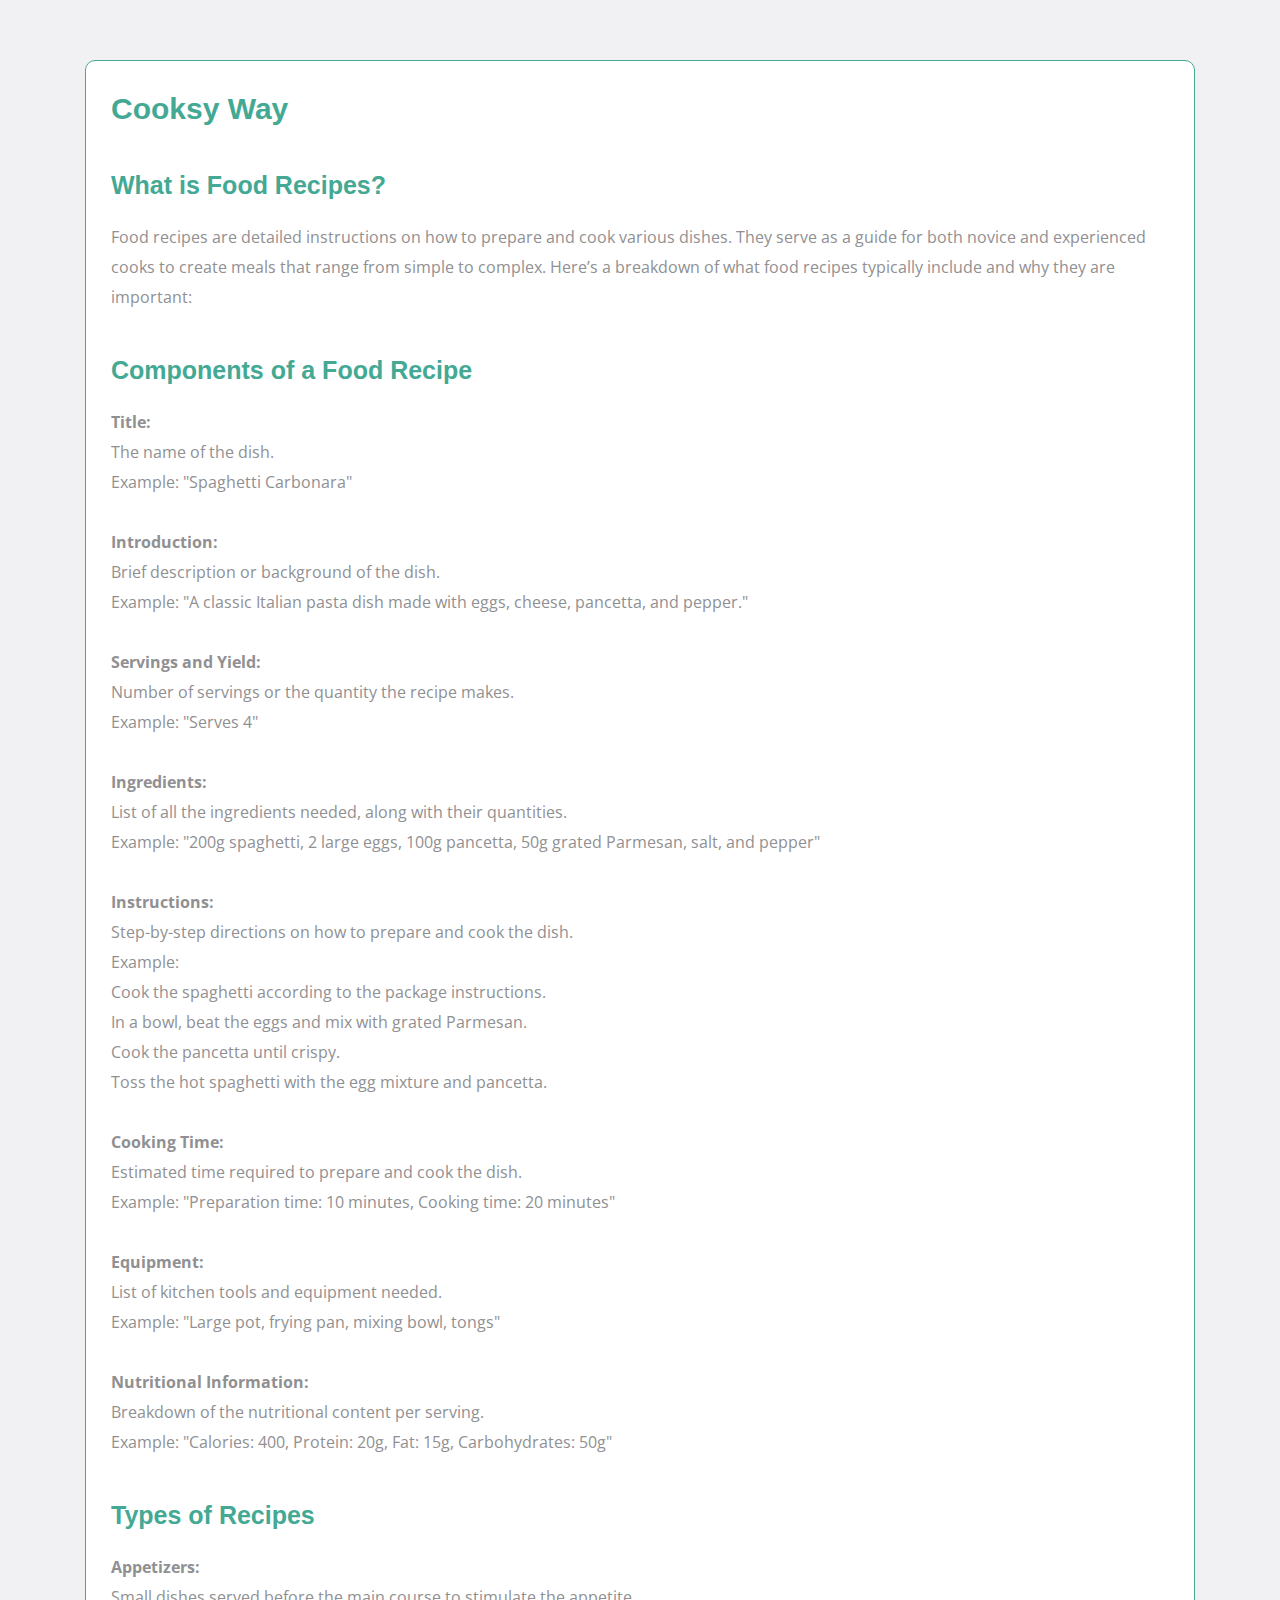
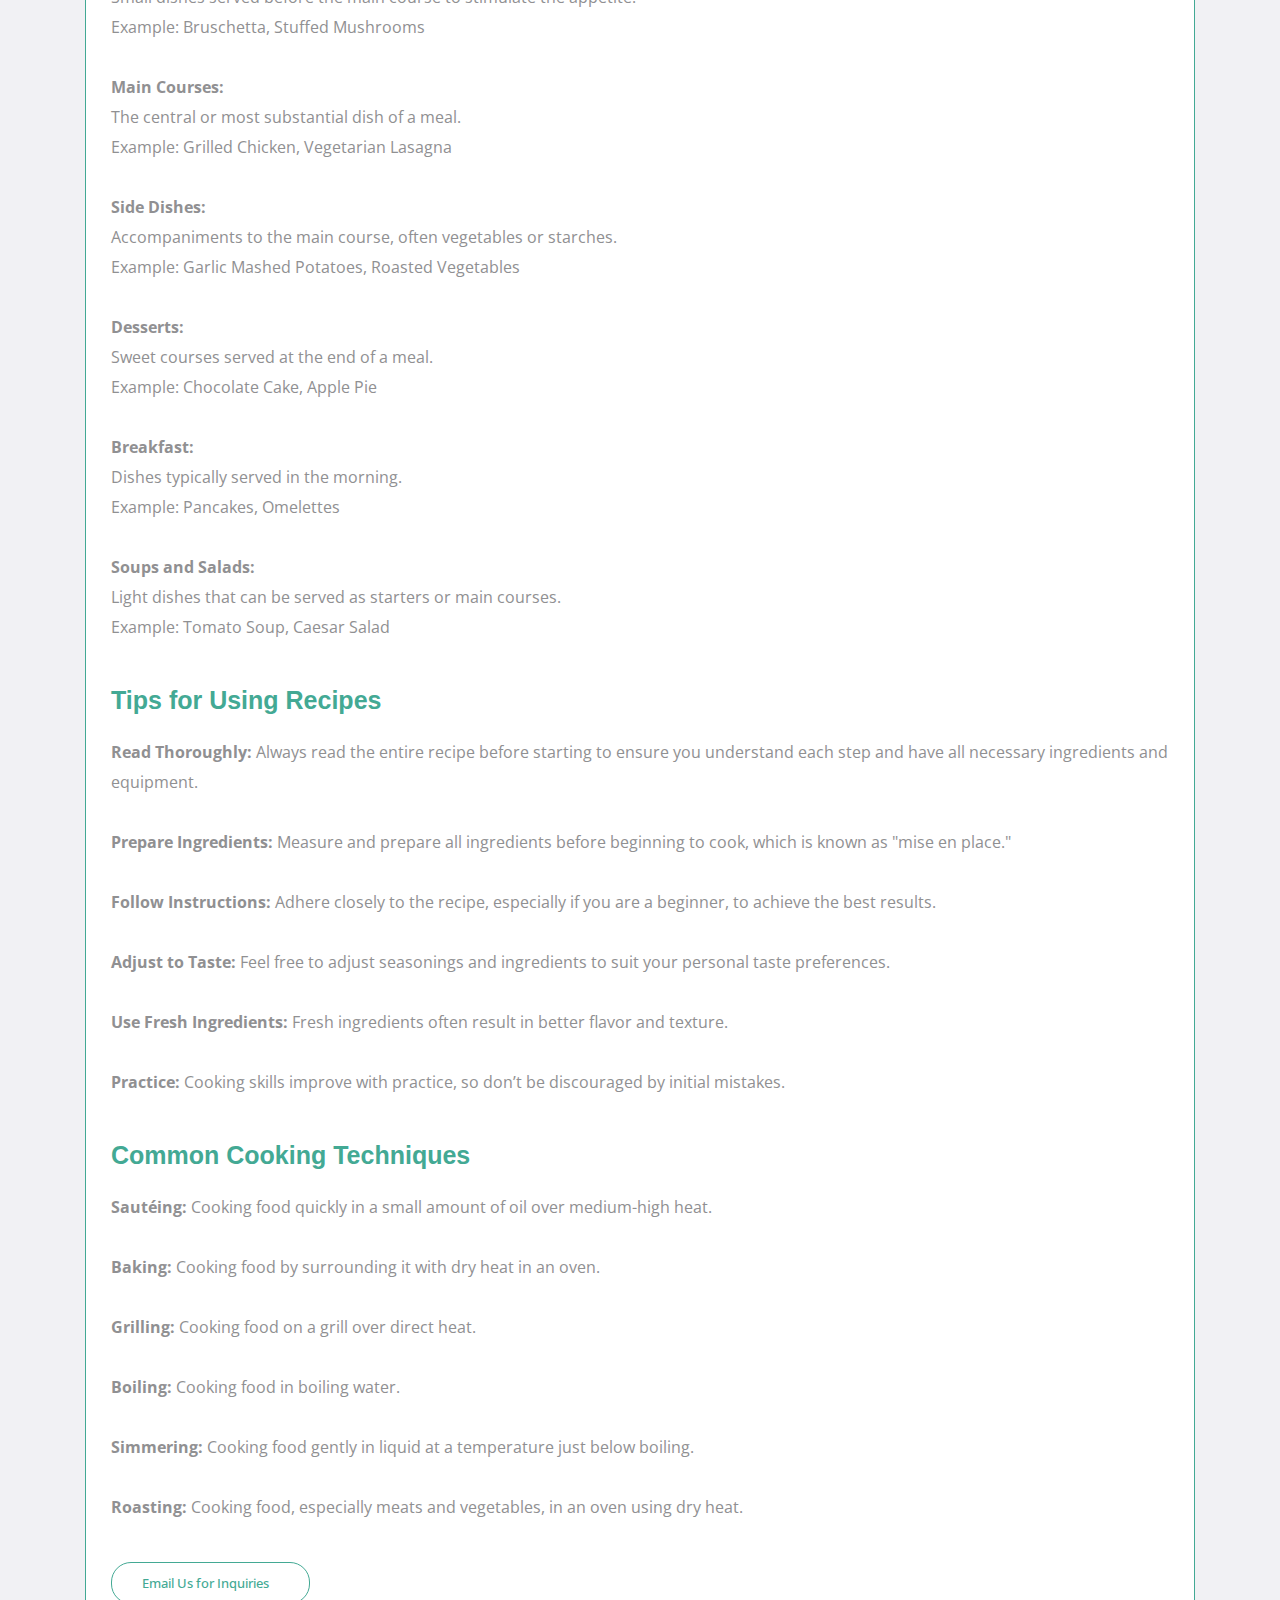
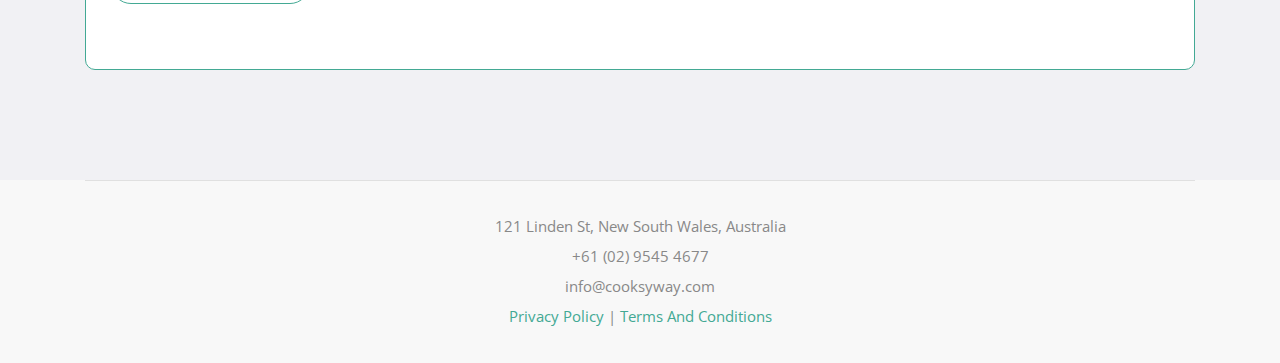
==== index.html @ f3616802 "files added" ====
<!doctype html>
<html class="no-js" lang="zxx">

<head>
    <meta charset="utf-8">
    <meta http-equiv="x-ua-compatible" content="ie=edge">
    <title>Cooksy Way - Food Recipe Info</title>
    <meta name="description" content="">
    <meta name="viewport" content="width=device-width, initial-scale=1">

    
    <link rel="shortcut icon" type="image/x-icon" href="img/favi.png">
    <!-- Place favicon.ico in the root directory -->

    <!-- CSS here -->
    <link rel="stylesheet" href="css/bootstrap.min.css">
    <link rel="stylesheet" href="css/owl.carousel.min.css">
    <link rel="stylesheet" href="css/magnific-popup.css">
    <link rel="stylesheet" href="css/font-awesome.min.css">
    <link rel="stylesheet" href="css/themify-icons.css">
    <link rel="stylesheet" href="css/nice-select.css">
    <link rel="stylesheet" href="css/flaticon.css">
    <link rel="stylesheet" href="css/gijgo.css">
    <link rel="stylesheet" href="css/animate.css">
    <link rel="stylesheet" href="css/slicknav.css">
    <link rel="stylesheet" href="css/style.css">
    <!-- <link rel="stylesheet" href="css/responsive.css"> -->
    <style type="text/css">
        body{
            background: #f1f1f4;
        }
        .info_area .single_info{
            background: #fff;
        }
    </style>
</head>

<body>
    <!-- info_area_start  -->
    <div class="info_area">
        <div class="container">

            <div class="row justify-content-center">

                <div class="col-lg-12 col-md-6">
                    <div class="single_info ">
                       <div class="service_content text-left">
                        <h2>Cooksy Way</h2>
                        <h3>What is Food Recipes?</h3>
                        <p>Food recipes are detailed instructions on how to prepare and cook various dishes. They serve as a guide for both novice and experienced cooks to create meals that range from simple to complex. Here’s a breakdown of what food recipes typically include and why they are important:</p>

                        <h3>Components of a Food Recipe</h3><ul><li><p><strong>Title:</strong><ul><li><p>The name of the dish.</p></li><li><p>Example: "Spaghetti Carbonara"</p></li></ul></p></li><li><p><br><strong>Introduction:</strong><ul><li><p>Brief description or background of the dish.</p></li><li><p>Example: "A classic Italian pasta dish made with eggs, cheese, pancetta, and pepper."</p></li></ul></p></li><li><p><br><strong>Servings and Yield:</strong><ul><li><p>Number of servings or the quantity the recipe makes.</p></li><li><p>Example: "Serves 4"</p></li></ul></p></li><li><p><br><strong>Ingredients:</strong><ul><li><p>List of all the ingredients needed, along with their quantities.</p></li><li><p>Example: "200g spaghetti, 2 large eggs, 100g pancetta, 50g grated Parmesan, salt, and pepper"</p></li></ul></p></li><li><p><br><strong>Instructions:</strong><ul><li><p>Step-by-step directions on how to prepare and cook the dish.</p></li><li><p>Example:<ul><li><p>Cook the spaghetti according to the package instructions.</p></li><li><p>In a bowl, beat the eggs and mix with grated Parmesan.</p></li><li><p>Cook the pancetta until crispy.</p></li><li><p>Toss the hot spaghetti with the egg mixture and pancetta.</p></li></ul></p></li></ul></p></li><li><p><br><strong>Cooking Time:</strong><ul><li><p>Estimated time required to prepare and cook the dish.</p></li><li><p>Example: "Preparation time: 10 minutes, Cooking time: 20 minutes"</p></li></ul></p></li><li><p><br><strong>Equipment:</strong><ul><li><p>List of kitchen tools and equipment needed.</p></li><li><p>Example: "Large pot, frying pan, mixing bowl, tongs"</p></li></ul></p></li><li><p><br><strong>Nutritional Information:</strong><ul><li><p>Breakdown of the nutritional content per serving.</p></li><li><p>Example: "Calories: 400, Protein: 20g, Fat: 15g, Carbohydrates: 50g"</p></li></ul></p></li></ul><h3>Types of Recipes</h3><ul><li><p><strong>Appetizers:</strong><ul><li><p>Small dishes served before the main course to stimulate the appetite.</p></li><li><p>Example: Bruschetta, Stuffed Mushrooms</p></li></ul></p></li><li><p><br><strong>Main Courses:</strong><ul><li><p>The central or most substantial dish of a meal.</p></li><li><p>Example: Grilled Chicken, Vegetarian Lasagna</p></li></ul></p></li><li><p><br><strong>Side Dishes:</strong><ul><li><p>Accompaniments to the main course, often vegetables or starches.</p></li><li><p>Example: Garlic Mashed Potatoes, Roasted Vegetables</p></li></ul></p></li><li><p><br><strong>Desserts:</strong><ul><li><p>Sweet courses served at the end of a meal.</p></li><li><p>Example: Chocolate Cake, Apple Pie</p></li></ul></p></li><li><p><br><strong>Breakfast:</strong><ul><li><p>Dishes typically served in the morning.</p></li><li><p>Example: Pancakes, Omelettes</p></li></ul></p></li><li><p><br><strong>Soups and Salads:</strong><ul><li><p>Light dishes that can be served as starters or main courses.</p></li><li><p>Example: Tomato Soup, Caesar Salad</p></li></ul></p></li></ul><h3>Tips for Using Recipes</h3><ul><li><p><strong>Read Thoroughly:</strong> Always read the entire recipe before starting to ensure you understand each step and have all necessary ingredients and equipment.</p></li><li><p><br><strong>Prepare Ingredients:</strong> Measure and prepare all ingredients before beginning to cook, which is known as "mise en place."</p></li><li><p><br><strong>Follow Instructions:</strong> Adhere closely to the recipe, especially if you are a beginner, to achieve the best results.</p></li><li><p><br><strong>Adjust to Taste:</strong> Feel free to adjust seasonings and ingredients to suit your personal taste preferences.</p></li><li><p><br><strong>Use Fresh Ingredients:</strong> Fresh ingredients often result in better flavor and texture.</p></li><li><p><br><strong>Practice:</strong> Cooking skills improve with practice, so don’t be discouraged by initial mistakes.</p></li></ul><h3>Common Cooking Techniques</h3><ul><li><p><strong>Sautéing:</strong> Cooking food quickly in a small amount of oil over medium-high heat.</p></li><li><p><br><strong>Baking:</strong> Cooking food by surrounding it with dry heat in an oven.</p></li><li><p><br><strong>Grilling:</strong> Cooking food on a grill over direct heat.</p></li><li><p><br><strong>Boiling:</strong> Cooking food in boiling water.</p></li><li><p><br><strong>Simmering:</strong> Cooking food gently in liquid at a temperature just below boiling.</p></li><li><p><br><strong>Roasting:</strong> Cooking food, especially meats and vegetables, in an oven using dry heat.</p></li></ul>
                        <br>

                        <a href="mailto:info@cooksyway.com" class="genric-btn danger-border circle arrow mt-3">Email Us for Inquiries<span class="lnr lnr-arrow-right"></span></a>
                    </div>
                </div>
            </div>
        </div>
    </div>
</div>
<!-- info_area_end -->



<footer class="footer">
    <div class="copy-right_text">
        <div class="container">
            <div class="bordered_1px"></div>
            <div class="row">
                <div class="col-xl-12">
                    <p class="copy_right text-center">
                        121 Linden St, New South Wales, Australia
                        <br>+61 (02) 9545 4677
                        <br>
                        info@cooksyway.com
                        <br>
                        <a href="privacy-policy.html">Privacy Policy</a> | <a href="terms-and-conditions.html">Terms And Conditions</a>

                    </div>
                </div>
            </div>
        </div>
    </footer>


    <!-- footer_end  -->


    <!-- JS here -->
    <script src="js/vendor/modernizr-3.5.0.min.js"></script>
    <script src="js/vendor/jquery-1.12.4.min.js"></script>
    <script src="js/popper.min.js"></script>
    <script src="js/bootstrap.min.js"></script>
    <script src="js/owl.carousel.min.js"></script>
    <script src="js/isotope.pkgd.min.js"></script>
    <script src="js/ajax-form.js"></script>
    <script src="js/waypoints.min.js"></script>
    <script src="js/jquery.counterup.min.js"></script>
    <script src="js/imagesloaded.pkgd.min.js"></script>
    <script src="js/scrollIt.js"></script>
    <script src="js/jquery.scrollUp.min.js"></script>
    <script src="js/wow.min.js"></script>
    <script src="js/nice-select.min.js"></script>
    <script src="js/jquery.slicknav.min.js"></script>
    <script src="js/jquery.magnific-popup.min.js"></script>
    <script src="js/plugins.js"></script>
    <script src="js/gijgo.min.js"></script>

    <!--contact js-->
    <script src="js/contact.js"></script>
    <script src="js/jquery.ajaxchimp.min.js"></script>
    <script src="js/jquery.form.js"></script>
    <script src="js/jquery.validate.min.js"></script>
    <script src="js/mail-script.js"></script>

    <script src="js/main.js"></script>
</body>

</html>
---- css/themify-icons.css ----
@font-face {
	font-family: 'themify';
	src:url('../fonts/themify.eot?-fvbane');
	src:url('../fonts/themify.eot?#iefix-fvbane') format('embedded-opentype'),
		url('../fonts/themify.woff?-fvbane') format('woff'),
		url('../fonts/themify.ttf?-fvbane') format('truetype'),
		url('../fonts/themify.svg?-fvbane#themify') format('svg');
	font-weight: normal;
	font-style: normal;
}

[class^="ti-"], [class*=" ti-"] {
	font-family: 'themify';
	/* speak: none; */
	font-style: normal;
	font-weight: normal;
	font-variant: normal;
	text-transform: none;
	line-height: 1;

	/* Better Font Rendering =========== */
	-webkit-font-smoothing: antialiased;
	-moz-osx-font-smoothing: grayscale;
}

.ti-wand:before {
	content: "\e600";
}
.ti-volume:before {
	content: "\e601";
}
.ti-user:before {
	content: "\e602";
}
.ti-unlock:before {
	content: "\e603";
}
.ti-unlink:before {
	content: "\e604";
}
.ti-trash:before {
	content: "\e605";
}
.ti-thought:before {
	content: "\e606";
}
.ti-target:before {
	content: "\e607";
}
.ti-tag:before {
	content: "\e608";
}
.ti-tablet:before {
	content: "\e609";
}
.ti-star:before {
	content: "\e60a";
}
.ti-spray:before {
	content: "\e60b";
}
.ti-signal:before {
	content: "\e60c";
}
.ti-shopping-cart:before {
	content: "\e60d";
}
.ti-shopping-cart-full:before {
	content: "\e60e";
}
.ti-settings:before {
	content: "\e60f";
}
.ti-search:before {
	content: "\e610";
}
.ti-zoom-in:before {
	content: "\e611";
}
.ti-zoom-out:before {
	content: "\e612";
}
.ti-cut:before {
	content: "\e613";
}
.ti-ruler:before {
	content: "\e614";
}
.ti-ruler-pencil:before {
	content: "\e615";
}
.ti-ruler-alt:before {
	content: "\e616";
}
.ti-bookmark:before {
	content: "\e617";
}
.ti-bookmark-alt:before {
	content: "\e618";
}
.ti-reload:before {
	content: "\e619";
}
.ti-plus:before {
	content: "\e61a";
}
.ti-pin:before {
	content: "\e61b";
}
.ti-pencil:before {
	content: "\e61c";
}
.ti-pencil-alt:before {
	content: "\e61d";
}
.ti-paint-roller:before {
	content: "\e61e";
}
.ti-paint-bucket:before {
	content: "\e61f";
}
.ti-na:before {
	content: "\e620";
}
.ti-mobile:before {
	content: "\e621";
}
.ti-minus:before {
	content: "\e622";
}
.ti-medall:before {
	content: "\e623";
}
.ti-medall-alt:before {
	content: "\e624";
}
.ti-marker:before {
	content: "\e625";
}
.ti-marker-alt:before {
	content: "\e626";
}
.ti-arrow-up:before {
	content: "\e627";
}
.ti-arrow-right:before {
	content: "\e628";
}
.ti-arrow-left:before {
	content: "\e629";
}
.ti-arrow-down:before {
	content: "\e62a";
}
.ti-lock:before {
	content: "\e62b";
}
.ti-location-arrow:before {
	content: "\e62c";
}
.ti-link:before {
	content: "\e62d";
}
.ti-layout:before {
	content: "\e62e";
}
.ti-layers:before {
	content: "\e62f";
}
.ti-layers-alt:before {
	content: "\e630";
}
.ti-key:before {
	content: "\e631";
}
.ti-import:before {
	content: "\e632";
}
.ti-image:before {
	content: "\e633";
}
.ti-heart:before {
	content: "\e634";
}
.ti-heart-broken:before {
	content: "\e635";
}
.ti-hand-stop:before {
	content: "\e636";
}
.ti-hand-open:before {
	content: "\e637";
}
.ti-hand-drag:before {
	content: "\e638";
}
.ti-folder:before {
	content: "\e639";
}
.ti-flag:before {
	content: "\e63a";
}
.ti-flag-alt:before {
	content: "\e63b";
}
.ti-flag-alt-2:before {
	content: "\e63c";
}
.ti-eye:before {
	content: "\e63d";
}
.ti-export:before {
	content: "\e63e";
}
.ti-exchange-vertical:before {
	content: "\e63f";
}
.ti-desktop:before {
	content: "\e640";
}
.ti-cup:before {
	content: "\e641";
}
.ti-crown:before {
	content: "\e642";
}
.ti-comments:before {
	content: "\e643";
}
.ti-comment:before {
	content: "\e644";
}
.ti-comment-alt:before {
	content: "\e645";
}
.ti-close:before {
	content: "\e646";
}
.ti-clip:before {
	content: "\e647";
}
.ti-angle-up:before {
	content: "\e648";
}
.ti-angle-right:before {
	content: "\e649";
}
.ti-angle-left:before {
	content: "\e64a";
}
.ti-angle-down:before {
	content: "\e64b";
}
.ti-check:before {
	content: "\e64c";
}
.ti-check-box:before {
	content: "\e64d";
}
.ti-camera:before {
	content: "\e64e";
}
.ti-announcement:before {
	content: "\e64f";
}
.ti-brush:before {
	content: "\e650";
}
.ti-briefcase:before {
	content: "\e651";
}
.ti-bolt:before {
	content: "\e652";
}
.ti-bolt-alt:before {
	content: "\e653";
}
.ti-blackboard:before {
	content: "\e654";
}
.ti-bag:before {
	content: "\e655";
}
.ti-move:before {
	content: "\e656";
}
.ti-arrows-vertical:before {
	content: "\e657";
}
.ti-arrows-horizontal:before {
	content: "\e658";
}
.ti-fullscreen:before {
	content: "\e659";
}
.ti-arrow-top-right:before {
	content: "\e65a";
}
.ti-arrow-top-left:before {
	content: "\e65b";
}
.ti-arrow-circle-up:before {
	content: "\e65c";
}
.ti-arrow-circle-right:before {
	content: "\e65d";
}
.ti-arrow-circle-left:before {
	content: "\e65e";
}
.ti-arrow-circle-down:before {
	content: "\e65f";
}
.ti-angle-double-up:before {
	content: "\e660";
}
.ti-angle-double-right:before {
	content: "\e661";
}
.ti-angle-double-left:before {
	content: "\e662";
}
.ti-angle-double-down:before {
	content: "\e663";
}
.ti-zip:before {
	content: "\e664";
}
.ti-world:before {
	content: "\e665";
}
.ti-wheelchair:before {
	content: "\e666";
}
.ti-view-list:before {
	content: "\e667";
}
.ti-view-list-alt:before {
	content: "\e668";
}
.ti-view-grid:before {
	content: "\e669";
}
.ti-uppercase:before {
	content: "\e66a";
}
.ti-upload:before {
	content: "\e66b";
}
.ti-underline:before {
	content: "\e66c";
}
.ti-truck:before {
	content: "\e66d";
}
.ti-timer:before {
	content: "\e66e";
}
.ti-ticket:before {
	content: "\e66f";
}
.ti-thumb-up:before {
	content: "\e670";
}
.ti-thumb-down:before {
	content: "\e671";
}
.ti-text:before {
	content: "\e672";
}
.ti-stats-up:before {
	content: "\e673";
}
.ti-stats-down:before {
	content: "\e674";
}
.ti-split-v:before {
	content: "\e675";
}
.ti-split-h:before {
	content: "\e676";
}
.ti-smallcap:before {
	content: "\e677";
}
.ti-shine:before {
	content: "\e678";
}
.ti-shift-right:before {
	content: "\e679";
}
.ti-shift-left:before {
	content: "\e67a";
}
.ti-shield:before {
	content: "\e67b";
}
.ti-notepad:before {
	content: "\e67c";
}
.ti-server:before {
	content: "\e67d";
}
.ti-quote-right:before {
	content: "\e67e";
}
.ti-quote-left:before {
	content: "\e67f";
}
.ti-pulse:before {
	content: "\e680";
}
.ti-printer:before {
	content: "\e681";
}
.ti-power-off:before {
	content: "\e682";
}
.ti-plug:before {
	content: "\e683";
}
.ti-pie-chart:before {
	content: "\e684";
}
.ti-paragraph:before {
	content: "\e685";
}
.ti-panel:before {
	content: "\e686";
}
.ti-package:before {
	content: "\e687";
}
.ti-music:before {
	content: "\e688";
}
.ti-music-alt:before {
	content: "\e689";
}
.ti-mouse:before {
	content: "\e68a";
}
.ti-mouse-alt:before {
	content: "\e68b";
}
.ti-money:before {
	content: "\e68c";
}
.ti-microphone:before {
	content: "\e68d";
}
.ti-menu:before {
	content: "\e68e";
}
.ti-menu-alt:before {
	content: "\e68f";
}
.ti-map:before {
	content: "\e690";
}
.ti-map-alt:before {
	content: "\e691";
}
.ti-loop:before {
	content: "\e692";
}
.ti-location-pin:before {
	content: "\e693";
}
.ti-list:before {
	content: "\e694";
}
.ti-light-bulb:before {
	content: "\e695";
}
.ti-Italic:before {
	content: "\e696";
}
.ti-info:before {
	content: "\e697";
}
.ti-infinite:before {
	content: "\e698";
}
.ti-id-badge:before {
	content: "\e699";
}
.ti-hummer:before {
	content: "\e69a";
}
.ti-home:before {
	content: "\e69b";
}
.ti-help:before {
	content: "\e69c";
}
.ti-headphone:before {
	content: "\e69d";
}
.ti-harddrives:before {
	content: "\e69e";
}
.ti-harddrive:before {
	content: "\e69f";
}
.ti-gift:before {
	content: "\e6a0";
}
.ti-game:before {
	content: "\e6a1";
}
.ti-filter:before {
	content: "\e6a2";
}
.ti-files:before {
	content: "\e6a3";
}
.ti-file:before {
	content: "\e6a4";
}
.ti-eraser:before {
	content: "\e6a5";
}
.ti-envelope:before {
	content: "\e6a6";
}
.ti-download:before {
	content: "\e6a7";
}
.ti-direction:before {
	content: "\e6a8";
}
.ti-direction-alt:before {
	content: "\e6a9";
}
.ti-dashboard:before {
	content: "\e6aa";
}
.ti-control-stop:before {
	content: "\e6ab";
}
.ti-control-shuffle:before {
	content: "\e6ac";
}
.ti-control-play:before {
	content: "\e6ad";
}
.ti-control-pause:before {
	content: "\e6ae";
}
.ti-control-forward:before {
	content: "\e6af";
}
.ti-control-backward:before {
	content: "\e6b0";
}
.ti-cloud:before {
	content: "\e6b1";
}
.ti-cloud-up:before {
	content: "\e6b2";
}
.ti-cloud-down:before {
	content: "\e6b3";
}
.ti-clipboard:before {
	content: "\e6b4";
}
.ti-car:before {
	content: "\e6b5";
}
.ti-calendar:before {
	content: "\e6b6";
}
.ti-book:before {
	content: "\e6b7";
}
.ti-bell:before {
	content: "\e6b8";
}
.ti-basketball:before {
	content: "\e6b9";
}
.ti-bar-chart:before {
	content: "\e6ba";
}
.ti-bar-chart-alt:before {
	content: "\e6bb";
}
.ti-back-right:before {
	content: "\e6bc";
}
.ti-back-left:before {
	content: "\e6bd";
}
.ti-arrows-corner:before {
	content: "\e6be";
}
.ti-archive:before {
	content: "\e6bf";
}
.ti-anchor:before {
	content: "\e6c0";
}
.ti-align-right:before {
	content: "\e6c1";
}
.ti-align-left:before {
	content: "\e6c2";
}
.ti-align-justify:before {
	content: "\e6c3";
}
.ti-align-center:before {
	content: "\e6c4";
}
.ti-alert:before {
	content: "\e6c5";
}
.ti-alarm-clock:before {
	content: "\e6c6";
}
.ti-agenda:before {
	content: "\e6c7";
}
.ti-write:before {
	content: "\e6c8";
}
.ti-window:before {
	content: "\e6c9";
}
.ti-widgetized:before {
	content: "\e6ca";
}
.ti-widget:before {
	content: "\e6cb";
}
.ti-widget-alt:before {
	content: "\e6cc";
}
.ti-wallet:before {
	content: "\e6cd";
}
.ti-video-clapper:before {
	content: "\e6ce";
}
.ti-video-camera:before {
	content: "\e6cf";
}
.ti-vector:before {
	content: "\e6d0";
}
.ti-themify-logo:before {
	content: "\e6d1";
}
.ti-themify-favicon:before {
	content: "\e6d2";
}
.ti-themify-favicon-alt:before {
	content: "\e6d3";
}
.ti-support:before {
	content: "\e6d4";
}
.ti-stamp:before {
	content: "\e6d5";
}
.ti-split-v-alt:before {
	content: "\e6d6";
}
.ti-slice:before {
	content: "\e6d7";
}
.ti-shortcode:before {
	content: "\e6d8";
}
.ti-shift-right-alt:before {
	content: "\e6d9";
}
.ti-shift-left-alt:before {
	content: "\e6da";
}
.ti-ruler-alt-2:before {
	content: "\e6db";
}
.ti-receipt:before {
	content: "\e6dc";
}
.ti-pin2:before {
	content: "\e6dd";
}
.ti-pin-alt:before {
	content: "\e6de";
}
.ti-pencil-alt2:before {
	content: "\e6df";
}
.ti-palette:before {
	content: "\e6e0";
}
.ti-more:before {
	content: "\e6e1";
}
.ti-more-alt:before {
	content: "\e6e2";
}
.ti-microphone-alt:before {
	content: "\e6e3";
}
.ti-magnet:before {
	content: "\e6e4";
}
.ti-line-double:before {
	content: "\e6e5";
}
.ti-line-dotted:before {
	content: "\e6e6";
}
.ti-line-dashed:before {
	content: "\e6e7";
}
.ti-layout-width-full:before {
	content: "\e6e8";
}
.ti-layout-width-default:before {
	content: "\e6e9";
}
.ti-layout-width-default-alt:before {
	content: "\e6ea";
}
.ti-layout-tab:before {
	content: "\e6eb";
}
.ti-layout-tab-window:before {
	content: "\e6ec";
}
.ti-layout-tab-v:before {
	content: "\e6ed";
}
.ti-layout-tab-min:before {
	content: "\e6ee";
}
.ti-layout-slider:before {
	content: "\e6ef";
}
.ti-layout-slider-alt:before {
	content: "\e6f0";
}
.ti-layout-sidebar-right:before {
	content: "\e6f1";
}
.ti-layout-sidebar-none:before {
	content: "\e6f2";
}
.ti-layout-sidebar-left:before {
	content: "\e6f3";
}
.ti-layout-placeholder:before {
	content: "\e6f4";
}
.ti-layout-menu:before {
	content: "\e6f5";
}
.ti-layout-menu-v:before {
	content: "\e6f6";
}
.ti-layout-menu-separated:before {
	content: "\e6f7";
}
.ti-layout-menu-full:before {
	content: "\e6f8";
}
.ti-layout-media-right-alt:before {
	content: "\e6f9";
}
.ti-layout-media-right:before {
	content: "\e6fa";
}
.ti-layout-media-overlay:before {
	content: "\e6fb";
}
.ti-layout-media-overlay-alt:before {
	content: "\e6fc";
}
.ti-layout-media-overlay-alt-2:before {
	content: "\e6fd";
}
.ti-layout-media-left-alt:before {
	content: "\e6fe";
}
.ti-layout-media-left:before {
	content: "\e6ff";
}
.ti-layout-media-center-alt:before {
	content: "\e700";
}
.ti-layout-media-center:before {
	content: "\e701";
}
.ti-layout-list-thumb:before {
	content: "\e702";
}
.ti-layout-list-thumb-alt:before {
	content: "\e703";
}
.ti-layout-list-post:before {
	content: "\e704";
}
.ti-layout-list-large-image:before {
	content: "\e705";
}
.ti-layout-line-solid:before {
	content: "\e706";
}
.ti-layout-grid4:before {
	content: "\e707";
}
.ti-layout-grid3:before {
	content: "\e708";
}
.ti-layout-grid2:before {
	content: "\e709";
}
.ti-layout-grid2-thumb:before {
	content: "\e70a";
}
.ti-layout-cta-right:before {
	content: "\e70b";
}
.ti-layout-cta-left:before {
	content: "\e70c";
}
.ti-layout-cta-center:before {
	content: "\e70d";
}
.ti-layout-cta-btn-right:before {
	content: "\e70e";
}
.ti-layout-cta-btn-left:before {
	content: "\e70f";
}
.ti-layout-column4:before {
	content: "\e710";
}
.ti-layout-column3:before {
	content: "\e711";
}
.ti-layout-column2:before {
	content: "\e712";
}
.ti-layout-accordion-separated:before {
	content: "\e713";
}
.ti-layout-accordion-merged:before {
	content: "\e714";
}
.ti-layout-accordion-list:before {
	content: "\e715";
}
.ti-ink-pen:before {
	content: "\e716";
}
.ti-info-alt:before {
	content: "\e717";
}
.ti-help-alt:before {
	content: "\e718";
}
.ti-headphone-alt:before {
	content: "\e719";
}
.ti-hand-point-up:before {
	content: "\e71a";
}
.ti-hand-point-right:before {
	content: "\e71b";
}
.ti-hand-point-left:before {
	content: "\e71c";
}
.ti-hand-point-down:before {
	content: "\e71d";
}
.ti-gallery:before {
	content: "\e71e";
}
.ti-face-smile:before {
	content: "\e71f";
}
.ti-face-sad:before {
	content: "\e720";
}
.ti-credit-card:before {
	content: "\e721";
}
.ti-control-skip-forward:before {
	content: "\e722";
}
.ti-control-skip-backward:before {
	content: "\e723";
}
.ti-control-record:before {
	content: "\e724";
}
.ti-control-eject:before {
	content: "\e725";
}
.ti-comments-smiley:before {
	content: "\e726";
}
.ti-brush-alt:before {
	content: "\e727";
}
.ti-youtube:before {
	content: "\e728";
}
.ti-vimeo:before {
	content: "\e729";
}
.ti-twitter:before {
	content: "\e72a";
}
.ti-time:before {
	content: "\e72b";
}
.ti-tumblr:before {
	content: "\e72c";
}
.ti-skype:before {
	content: "\e72d";
}
.ti-share:before {
	content: "\e72e";
}
.ti-share-alt:before {
	content: "\e72f";
}
.ti-rocket:before {
	content: "\e730";
}
.ti-pinterest:before {
	content: "\e731";
}
.ti-new-window:before {
	content: "\e732";
}
.ti-microsoft:before {
	content: "\e733";
}
.ti-list-ol:before {
	content: "\e734";
}
.ti-linkedin:before {
	content: "\e735";
}
.ti-layout-sidebar-2:before {
	content: "\e736";
}
.ti-layout-grid4-alt:before {
	content: "\e737";
}
.ti-layout-grid3-alt:before {
	content: "\e738";
}
.ti-layout-grid2-alt:before {
	content: "\e739";
}
.ti-layout-column4-alt:before {
	content: "\e73a";
}
.ti-layout-column3-alt:before {
	content: "\e73b";
}
.ti-layout-column2-alt:before {
	content: "\e73c";
}
.ti-instagram:before {
	content: "\e73d";
}
.ti-google:before {
	content: "\e73e";
}
.ti-github:before {
	content: "\e73f";
}
.ti-flickr:before {
	content: "\e740";
}
.ti-facebook:before {
	content: "\e741";
}
.ti-dropbox:before {
	content: "\e742";
}
.ti-dribbble:before {
	content: "\e743";
}
.ti-apple:before {
	content: "\e744";
}
.ti-android:before {
	content: "\e745";
}
.ti-save:before {
	content: "\e746";
}
.ti-save-alt:before {
	content: "\e747";
}
.ti-yahoo:before {
	content: "\e748";
}
.ti-wordpress:before {
	content: "\e749";
}
.ti-vimeo-alt:before {
	content: "\e74a";
}
.ti-twitter-alt:before {
	content: "\e74b";
}
.ti-tumblr-alt:before {
	content: "\e74c";
}
.ti-trello:before {
	content: "\e74d";
}
.ti-stack-overflow:before {
	content: "\e74e";
}
.ti-soundcloud:before {
	content: "\e74f";
}
.ti-sharethis:before {
	content: "\e750";
}
.ti-sharethis-alt:before {
	content: "\e751";
}
.ti-reddit:before {
	content: "\e752";
}
.ti-pinterest-alt:before {
	content: "\e753";
}
.ti-microsoft-alt:before {
	content: "\e754";
}
.ti-linux:before {
	content: "\e755";
}
.ti-jsfiddle:before {
	content: "\e756";
}
.ti-joomla:before {
	content: "\e757";
}
.ti-html5:before {
	content: "\e758";
}
.ti-flickr-alt:before {
	content: "\e759";
}
.ti-email:before {
	content: "\e75a";
}
.ti-drupal:before {
	content: "\e75b";
}
.ti-dropbox-alt:before {
	content: "\e75c";
}
.ti-css3:before {
	content: "\e75d";
}
.ti-rss:before {
	content: "\e75e";
}
.ti-rss-alt:before {
	content: "\e75f";
}
---- css/nice-select.css ----
.nice-select {
  -webkit-tap-highlight-color: transparent;
  background-color: #fff;
  border-radius: 5px;
  border: solid 1px #e8e8e8;
  box-sizing: border-box;
  clear: both;
  cursor: pointer;
  display: block;
  float: left;
  font-family: inherit;
  font-size: 14px;
  font-weight: normal;
  height: 42px;
  line-height: 40px;
  outline: none;
  padding-left: 18px;
  padding-right: 30px;
  position: relative;
  text-align: left !important;
  -webkit-transition: all 0.2s ease-in-out;
  transition: all 0.2s ease-in-out;
  -webkit-user-select: none;
     -moz-user-select: none;
      -ms-user-select: none;
          user-select: none;
  white-space: nowrap;
  width: auto; }
  .nice-select:hover {
    border-color: #dbdbdb; }
  .nice-select:active, .nice-select.open, .nice-select:focus {
    border-color: #999; }


  .nice-select.disabled {
    border-color: #ededed;
    color: #999;
    pointer-events: none; }
    .nice-select.disabled:after {
      border-color: #cccccc; }
  .nice-select.wide {
    width: 100%; }
    .nice-select.wide .list {
      left: 0 !important;
      right: 0 !important; }
  .nice-select.right {
    float: right; }
    .nice-select.right .list {
      left: auto;
      right: 0; }
  .nice-select.small {
    font-size: 12px;
    height: 36px;
    line-height: 34px; }
    .nice-select.small:after {
      height: 4px;
      width: 4px; }
    .nice-select.small .option {
      line-height: 34px;
      min-height: 34px; }
  .nice-select .list {
    background-color: #fff;
    border-radius: 5px;
    box-shadow: 0 0 0 1px rgba(68, 68, 68, 0.11);
    box-sizing: border-box;
    margin-top: 4px;
    opacity: 0;
    overflow: hidden;
    padding: 0;
    pointer-events: none;
    position: absolute;
    top: 100%;
    left: 0;
    -webkit-transform-origin: 50% 0;
        -ms-transform-origin: 50% 0;
            transform-origin: 50% 0;
    -webkit-transform: scale(0.75) translateY(-21px);
        -ms-transform: scale(0.75) translateY(-21px);
            transform: scale(0.75) translateY(-21px);
    -webkit-transition: all 0.2s cubic-bezier(0.5, 0, 0, 1.25), opacity 0.15s ease-out;
    transition: all 0.2s cubic-bezier(0.5, 0, 0, 1.25), opacity 0.15s ease-out;
    z-index: 9; }
    .nice-select .list:hover .option:not(:hover) {
      background-color: transparent !important; }
  .nice-select .option {
    cursor: pointer;
    font-weight: 400;
    line-height: 40px;
    list-style: none;
    min-height: 40px;
    outline: none;
    padding-left: 18px;
    padding-right: 29px;
    text-align: left;
    -webkit-transition: all 0.2s;
    transition: all 0.2s; }
    .nice-select .option:hover, .nice-select .option.focus, .nice-select .option.selected.focus {
      background-color: #f6f6f6; }
    .nice-select .option.selected {
      font-weight: bold; }
    .nice-select .option.disabled {
      background-color: transparent;
      color: #999;
      cursor: default; }

.no-csspointerevents .nice-select .list {
  display: none; }

.no-csspointerevents .nice-select.open .list {
  display: block; }





  /* ,,,,,,,,,,,,,,,, */


  .nice-select:after {
    content: "\e64b";
    display: block;
    height: 5px;
    margin-top: -5px;
    pointer-events: none;
    position: absolute;
    right: 30px;
    top: 8px;
    transition: all 0.15s ease-in-out;
    width: 5px;
    font-family: 'themify';
    color: #ddd; }

    .nice-select.open:after {
 }
    .nice-select.open .list {
      opacity: 1;
      pointer-events: auto;
      -webkit-transform: scale(1) translateY(0);
          -ms-transform: scale(1) translateY(0);
              transform: scale(1) translateY(0); }
---- css/flaticon.css ----
/*
  	Flaticon icon font: Flaticon
  	Creation date: 13/01/2020 05:31
  	*/

@font-face {
  font-family: "Flaticon";
  src: url("../fonts/Flaticon.eot");
  src: url("../fonts/Flaticon.eot?#iefix") format("embedded-opentype"),
       url("../fonts/Flaticon.woff2") format("woff2"),
       url("../fonts/Flaticon.woff") format("woff"),
       url("../fonts/Flaticon.ttf") format("truetype"),
       url("../fonts/Flaticon.svg#Flaticon") format("svg");
  font-weight: normal;
  font-style: normal;
}

@media screen and (-webkit-min-device-pixel-ratio:0) {
  @font-face {
    font-family: "Flaticon";
    src: url("../fonts/Flaticon.svg#Flaticon") format("svg");
  }
}

[class^="flaticon-"]:before, [class*=" flaticon-"]:before,
[class^="flaticon-"]:after, [class*=" flaticon-"]:after {   
  font-family: Flaticon;
font-style: normal;
}

.flaticon-right:before { content: "\f100"; }
.flaticon-left:before { content: "\f101"; }
---- css/gijgo.css ----
.gj-button {
    background-color: #f5f5f5;
    border: 1px solid #ddd;
    color: #000;
    border-radius: 3px;
    padding: 6px 10px;
    cursor: pointer;
}

.gj-unselectable {
    -webkit-touch-callout: none;
    -webkit-user-select: none;
    -khtml-user-select: none;
    -moz-user-select: none;
    -ms-user-select: none;
    user-select: none;
}

.gj-row {
    display: -webkit-box;
    display: -ms-flexbox;
    display: flex;
    -ms-flex-wrap: wrap;
    flex-wrap: wrap;
}

.gj-margin-left-5 {
    margin-left: 5px;
}

.gj-margin-left-10 {
    margin-left: 10px;
}

.gj-width-full {
    width: 100%;
}

.gj-cursor-pointer {
    cursor: pointer;
}

.gj-text-align-center {
    text-align: center;
}

.gj-font-size-16 {
    font-size: 16px;
}

.gj-hidden {
    display: none;
}

/** Material Design */
.gj-button-md {
    background: 0 0;
    border: none;
    border-radius: 2px;
    color: rgba(0, 0, 0, 0.87);
    position: relative;
    height: 36px;
    margin: 0;
    min-width: 64px;
    padding: 0 16px;
    display: inline-block;
    font-family: "Roboto","Helvetica","Arial",sans-serif;
    font-size: 1rem;
    font-weight: 500;
    text-transform: uppercase;
    letter-spacing: 0;
    overflow: hidden;
    will-change: box-shadow;
    transition: box-shadow .2s cubic-bezier(.4,0,1,1),background-color .2s cubic-bezier(.4,0,.2,1),color .2s cubic-bezier(.4,0,.2,1);
    outline: none;
    cursor: pointer;
    text-decoration: none;
    text-align: center;
    line-height: 36px;
    vertical-align: middle;
    overflow: hidden;
    -webkit-user-select: none;
    -moz-user-select: none;
    -ms-user-select: none;
    user-select: none;
}

.gj-button-md:hover {
    background-color: rgba(158,158,158,.2);
}

.gj-button-md:disabled {
    color: rgba(0,0,0,.26);
    background: 0 0;
}

.gj-button-md .material-icons,
.gj-button-md .gj-icon {
    vertical-align: middle;
    /*font-size: 1.3rem;
    margin-right: 4px;*/
}

.gj-button-md.gj-button-md-icon {
    width: 24px;
    height: 31px;
    min-width: 24px;
    padding: 0px;
    display: table;
}

.gj-button-md.gj-button-md-icon .material-icons,
.gj-button-md.gj-button-md-icon .gj-icon {
    display: table-cell;
    margin-right: 0px;
    width: 24px;
    height: 24px;
}

.gj-button-md.active {
    background-color: rgba(158,158,158,.4);
}

.gj-button-md-group {
    position: relative;
    display: inline-block;
    vertical-align: middle;
}

.gj-textbox-md {
    border: none;
    border-bottom: 1px solid rgba(0,0,0,.42);
    display: block;
    font-family: "Helvetica","Arial",sans-serif;
    font-size: 16px;
    line-height: 16px;
    padding: 4px 0px;
    margin: 0;
    width: 100%;
    background: 0 0;
    text-align: left;
    color: rgba(0,0,0,.87);
}

.gj-textbox-md:focus,
.gj-textbox-md:active {
    border-bottom: 2px solid rgba(0,0,0,.42);
    outline: none;
}

.gj-textbox-md::placeholder {
    color: #8e8e8e;
}

.gj-textbox-md:-ms-input-placeholder {
    color: #8e8e8e;
}

.gj-textbox-md::-ms-input-placeholder {
    color: #8e8e8e;
}

.gj-md-spacer-24 {
    min-width: 24px;
    width: 24px;
    display: inline-block;
}

.gj-md-spacer-32 {
    min-width: 32px;
    width: 32px;
    display: inline-block;
}

.gj-modal {
    position: fixed;
    top: 0;
    right: 0;
    bottom: 0;
    left: 0;
    z-index: 1203;
    display: none;
    overflow: hidden;
    -webkit-overflow-scrolling: touch;
    outline: 0;
    background-color: rgba(0, 0, 0, 0.54118);
    transition: 200ms ease opacity;
    will-change: opacity;
}

/* List */
ul.gj-list li [data-role="wrapper"] {
    display: table;
    width: 100%;
}

ul.gj-list li [data-role="checkbox"] {
    display: table-cell;
    vertical-align:middle;
    text-align:center;
}

ul.gj-list li [data-role="image"] {
    display: table-cell;
    vertical-align:middle;
    text-align:center;
}

ul.gj-list li [data-role="display"] {
    display: table-cell;
    vertical-align:middle;
    cursor: pointer;
}

ul.gj-list li [data-role="display"]:empty:before {
  content: "\200b"; /* unicode zero width space character */
}

/* List - Bootstrap */
ul.gj-list-bootstrap {
    padding-left: 0px;
    margin-bottom: 0px;
}

ul.gj-list-bootstrap li {
    padding: 0px;
}

ul.gj-list-bootstrap li [data-role="wrapper"] {
    padding: 0px 10px;
}

ul.gj-list-bootstrap li [data-role="checkbox"] {
    width: 24px;
    padding: 3px;
}

ul.gj-list-bootstrap li [data-role="image"] {
    width: 24px;
    height: 24px;
}

ul.gj-list-bootstrap li [data-role="display"] {
    padding: 8px 0px 8px 4px;
}

.list-group-item.active ul li, .list-group-item.active:focus ul li, .list-group-item.active:hover ul li {
    text-shadow: none;
    color:initial;
}

/* List - Material Design */
ul.gj-list-md {
    padding: 0px;
    list-style: none;
    list-style-type: none;
    line-height: 24px;
    letter-spacing: 0;
    color: #616161; /* Gray 700 */
}

ul.gj-list-md li {
    display: list-item;
    list-style-type: none;
    padding: 0px;
    min-height: unset;
    box-sizing: border-box;
    align-items: center;
    cursor: default;
    overflow: hidden;

    font-family: "Roboto","Helvetica","Arial",sans-serif;
    font-size: 16px;
    font-weight: 400;
    letter-spacing: .04em;
    line-height: 1;
    
    -webkit-flex-direction: row;
    -ms-flex-direction: row;
    flex-direction: row;
    -webkit-flex-wrap: nowrap;
    -ms-flex-wrap: nowrap;
    flex-wrap: nowrap;
}

ul.gj-list-md li [data-role="checkbox"] {
    height: 24px;
    width: 24px;
}

ul.gj-list-md li [data-role="image"] {
    height: 24px;
    width: 24px;
}

ul.gj-list-md li [data-role="display"] {
    padding: 8px 0px 8px 5px;
    order: 0;
    flex-grow: 2;
    text-decoration: none;
    box-sizing: border-box;
    align-items: center;
    text-align: left;
    color: rgba(0,0,0,.87);
}

ul.gj-list-md li.disabled>[data-role="wrapper"]>[data-role="display"] {
    color: #9E9E9E; /* Gray 500 */
}

.gj-list-md-active {
    background: #e0e0e0;
    color: #3f51b5;
}


/* Picker */
.gj-picker {
    position: absolute;
    z-index: 1203;
    background-color: #fff;
}

.gj-picker .selected {
    color: #fff;
}

/* Material Design */
.gj-picker-md {
    font-family: "Roboto","Helvetica","Arial",sans-serif;
    font-size: 16px;
    font-weight: 400;
    letter-spacing: .04em;
    line-height: 1;
    color: rgba(0,0,0,.87);
    border: 1px solid #E0E0E0;
}

.gj-modal .gj-picker-md {
    border: 0px;
}

.gj-picker-md [role="header"] {
    color: rgba(255, 255, 255, 0.54);
    display: flex;
    background: #4A3600;
    align-items: baseline;
    user-select: none;
    justify-content: center;
}

.gj-picker-md [role="footer"] {
    float: right;
    padding: 10px;
}

.gj-picker-md [role="footer"] button.gj-button-md {
    color: #4A3600;
    font-weight: bold;
    font-size: 13px;
}

/* Bootstrap */
.gj-picker-bootstrap {
    border-radius: 4px;
    border: 1px solid #E0E0E0;
}

.gj-picker-bootstrap .selected {
    color: #888;
}

.gj-picker-bootstrap [role="header"] {
    background: #eee;
    color: #AAA;
}
@font-face {
    font-family: 'gijgo-material';
    src: url('../fonts/gijgo-material.eot?235541');
    src: url('../fonts/gijgo-material.eot?235541#iefix') format('embedded-opentype'), url('../fonts/gijgo-material.ttf?235541') format('truetype'), url('../fonts/gijgo-material.woff?235541') format('woff'), url('../fonts/gijgo-material.svg?235541#gijgo-material') format('svg');
    font-weight: normal;
    font-style: normal;
}

.gj-icon {
    /* use !important to prevent issues with browser extensions that change fonts */
    font-family: 'gijgo-material' !important;
    font-size: 24px;
    speak: none;
    font-style: normal;
    font-weight: normal;
    font-variant: normal;
    text-transform: none;
    line-height: 1;
    /* Enable Ligatures ================ */
    letter-spacing: 0;
    -webkit-font-feature-settings: "liga";
    -moz-font-feature-settings: "liga=1";
    -moz-font-feature-settings: "liga";
    -ms-font-feature-settings: "liga" 1;
    font-feature-settings: "liga";
    -webkit-font-variant-ligatures: discretionary-ligatures;
    font-variant-ligatures: discretionary-ligatures;
    /* Better Font Rendering =========== */
    -webkit-font-smoothing: antialiased;
    -moz-osx-font-smoothing: grayscale;
}

.gj-icon.undo:before {
    content: "\e900";
}

.gj-icon.vertical-align-top:before {
    content: "\e901";
}

.gj-icon.vertical-align-center:before {
    content: "\e902";
}

.gj-icon.vertical-align-bottom:before {
    content: "\e903";
}

.gj-icon.arrow-dropup:before {
    content: "\e904";
}

.gj-icon.clock:before {
    content: "\e905";
}

.gj-icon.refresh:before {
    content: "\e906";
}

.gj-icon.last-page:before {
    content: "\e907";
}

.gj-icon.first-page:before {
    content: "\e908";
}

.gj-icon.cancel:before {
    content: "\e909";
}

.gj-icon.clear:before {
    content: "\e90a";
}

.gj-icon.check-circle:before {
    content: "\e90b";
}

.gj-icon.delete:before {
    content: "\e90c";
}

.gj-icon.arrow-upward:before {
    content: "\e90d";
}

.gj-icon.arrow-forward:before {
    content: "\e90e";
}

.gj-icon.arrow-downward:before {
    content: "\e90f";
}

.gj-icon.arrow-back:before {
    content: "\e910";
}

.gj-icon.list-numbered:before {
    content: "\e911";
}

.gj-icon.list-bulleted:before {
    content: "\e912";
}

.gj-icon.indent-increase:before {
    content: "\e913";
}

.gj-icon.indent-decrease:before {
    content: "\e914";
}

.gj-icon.redo:before {
    content: "\e915";
}

.gj-icon.align-right:before {
    content: "\e916";
}

.gj-icon.align-left:before {
    content: "\e917";
}

.gj-icon.align-justify:before {
    content: "\e918";
}

.gj-icon.align-center:before {
    content: "\e919";
}

.gj-icon.strikethrough:before {
    content: "\e91a";
}

.gj-icon.italic:before {
    content: "\e91b";
}

.gj-icon.underlined:before {
    content: "\e91c";
}

.gj-icon.bold:before {
    content: "\e91d";
}

.gj-icon.arrow-dropdown:before {
    content: "\e91e";
}

.gj-icon.done:before {
    content: "\e91f";
}

.gj-icon.pencil:before {
    content: "\e920";
}

.gj-icon.minus:before {
    content: "\e921";
}

.gj-icon.plus:before {
    content: "\e922";
}

.gj-icon.chevron-up:before {
    content: "\e923";
}

.gj-icon.chevron-right:before {
    content: "\e924";
}

.gj-icon.chevron-down:before {
    content: "\e925";
}

.gj-icon.chevron-left:before {
    content: "\e926";
}

.gj-icon.event:before {
    content: "\e927";
}
.gj-draggable {
    cursor: move;
}
.gj-resizable-handle {
    position: absolute;
    font-size: 0.1px;
    display: block;
    -ms-touch-action: none;
    touch-action: none;
    z-index: 1203;
}

.gj-resizable-n {
    cursor: n-resize;
    height: 7px;
    width: 100%;
    top: -5px;
    left: 0;
}
.gj-resizable-e {
    cursor: e-resize;
    width: 7px;
    right: -5px;
    top: 0;
    height: 100%;
}
.gj-resizable-s {
    cursor: s-resize;
    height: 7px;
    width: 100%;
    bottom: -5px;
    left: 0;
}
.gj-resizable-w {
	cursor: w-resize;
	width: 7px;
	left: -5px;
	top: 0;
	height: 100%;
}
.gj-resizable-se {
	cursor: se-resize;
	width: 12px;
	height: 12px;
	right: 1px;
	bottom: 1px;
}
.gj-resizable-sw {
	cursor: sw-resize;
	width: 9px;
	height: 9px;
	left: -5px;
	bottom: -5px;
}
.gj-resizable-nw {
	cursor: nw-resize;
	width: 9px;
	height: 9px;
	left: -5px;
	top: -5px;
}
.gj-resizable-ne {
	cursor: ne-resize;
	width: 9px;
	height: 9px;
	right: -5px;
	top: -5px;
}

.gj-dialog-footer {
    position: absolute;
    bottom: 0px;
    width: 100%;
    margin-top: 0px;
}

.gj-dialog-scrollable [data-role="body"] {
    overflow-x: hidden;
    overflow-y: scroll;
}

/** Bootstrap 3 **/
.gj-dialog-bootstrap {
    overflow: hidden;
    z-index: 1202;
}

.gj-dialog-bootstrap [data-role="title"] {
    display: inline;
}
.gj-dialog-bootstrap [data-role="close"] {
    line-height: 1.42857143;
}

/** Bootstrap 4 **/
.gj-dialog-bootstrap4 {
    overflow: hidden;
    z-index: 1202;
}

.gj-dialog-bootstrap4 [data-role="title"] {
    display: inline;
}
.gj-dialog-bootstrap4 [data-role="close"] {
    line-height: 1.5;
}

/** Material Design **/
.gj-dialog-md {
    background-color: #FFF;
    overflow: hidden;
    border: none;
    box-shadow: 0 11px 15px -7px rgba(0,0,0,.2), 0 24px 38px 3px rgba(0,0,0,.14), 0 9px 46px 8px rgba(0,0,0,.12);
    box-sizing: border-box;
    position: relative;
    display: -webkit-box;
    display: -webkit-flex;
    display: -ms-flexbox;
    display: flex;
    -webkit-box-orient: vertical;
    -webkit-box-direction: normal;
    -webkit-flex-direction: column;
    -ms-flex-direction: column;
    flex-direction: column;
    -webkit-background-clip: padding-box;
    background-clip: padding-box;
    outline: 0;
    z-index: 1202;
}

.gj-dialog-md-header {
    padding: 24px 24px 0px 24px;
    font-family: "Roboto","Helvetica","Arial",sans-serif;
}

.gj-dialog-md-title {
    margin: 0;
    font-weight: 400;
    display: inline;
    line-height: 28px;
    font-size: 20px;
}

.gj-dialog-md-close {
    -webkit-appearance: none;
    padding: 0;
    cursor: pointer;
    background: 0 0;
    border: 0;
    float: right;
    line-height: 28px;
    font-size: 28px;
}

.gj-dialog-md-body {
    padding: 20px 24px 24px 24px;
    color: rgba(0,0,0,.54);
    font-family: "Helvetica","Arial",sans-serif;
    font-size: 14px;
    font-weight: 400;
    line-height: 20px;
}

.gj-dialog-md-footer {
    padding: 8px 8px 8px 24px;
    display: -webkit-flex;
    display: -ms-flexbox;
    display: flex;
    -webkit-flex-direction: row-reverse;
    -ms-flex-direction: row-reverse;
    flex-direction: row-reverse;
    -webkit-flex-wrap: wrap;
    -ms-flex-wrap: wrap;
    flex-wrap: wrap;

    box-sizing: border-box;
}

.gj-dialog-md-footer>*:first-child {
    margin-right: 0;
}

.gj-dialog-md-footer>* {
    margin-right: 8px;
    height: 36px;
}
DIV.gj-grid-wrapper {
    margin: auto;
    position: relative;
    clear:both;
    z-index: 1;
}

TABLE.gj-grid {
    margin: auto;    
    border-collapse: collapse;
    width: 100%;
    table-layout: fixed;
}

TABLE.gj-grid THEAD TH [data-role="selectAll"] {
    margin: auto;
}

TABLE.gj-grid THEAD TH [data-role="title"] {
    display: inline-block;
}

TABLE.gj-grid THEAD TH [data-role="sorticon"] {
    display: inline-block;
}

TABLE.gj-grid THEAD TH {
    overflow: hidden;
    text-overflow: ellipsis;
}

TABLE.gj-grid.autogrow-header-row THEAD TH {
    overflow: auto;
    text-overflow: initial;
    white-space: pre-wrap;
    -ms-word-break: break-word;
    word-break: break-word;
}

TABLE.gj-grid > tbody > tr > td {
    overflow: hidden;
    position: relative;
}

table.gj-grid tbody div[data-role="display"] {
    vertical-align: middle;
    text-indent: 0;
    white-space: pre-wrap;
    -ms-word-break: break-word;
    word-break: break-word;
}

table.gj-grid.fixed-body-rows tbody div[data-role="display"] {
    overflow: hidden;
    text-overflow: ellipsis;
    white-space: nowrap;
    -ms-word-break: initial;
    word-break: initial;
}

table.gj-grid tfoot DIV[data-role="display"] {
    vertical-align: middle;
    text-indent: 0;
    display: flex;
}

TABLE.gj-grid .fa {
    padding: 2px;
}

TABLE.gj-grid > tbody > tr > td > div {
    padding: 2px;
    overflow: hidden;
}

DIV.gj-grid-wrapper DIV.gj-grid-loading-cover
{
    background: #BBBBBB;
    opacity: 0.5;
    position: absolute;
    vertical-align: middle;
}

DIV.gj-grid-wrapper DIV.gj-grid-loading-text
{
    position: absolute;
    font-weight: bold;
}

/* Bootstrap Theme */
table.gj-grid-bootstrap thead th {
    background-color: #f5f5f5;
    vertical-align:middle;
}

table.gj-grid-bootstrap thead th [data-role="sorticon"] {
    margin-left: 5px;
}

table.gj-grid-bootstrap thead th [data-role="sorticon"] i.gj-icon,
table.gj-grid-bootstrap thead th [data-role="sorticon"] i.material-icons {
    position: absolute;
    font-size: 20px;
    top: 15px;
}

table.gj-grid-bootstrap tbody tr td div[data-role="display"] {
    padding: 0px;
}

.gj-grid-bootstrap-4 .gj-checkbox-bootstrap {
    display: inline-block;
    padding-top: 2px;
}

.gj-grid-bootstrap-4 tbody tr.active {
    background-color: rgba(0,0,0,.075);
}

/* Material Design Theme */
.gj-grid-md {
    position: relative;
    border: 1px solid #e0e0e0;
    border-collapse: collapse;
    white-space: nowrap;
    font-size: 13px;
    font-family: "Roboto","Helvetica","Arial",sans-serif;
    background-color: #fff;
}

.gj-grid-md td:first-of-type, .gj-grid-md th:first-of-type {
    padding-left: 24px;
}

.gj-grid-md th {
    position: relative;
    vertical-align: bottom;
    font-weight: 700;
    line-height: 31px;
    letter-spacing: 0;
    height: 56px;
    font-size: 12px;
    color: rgba(0,0,0,.54);
    padding-bottom: 8px;
    box-sizing: border-box;
    padding: 12px 18px;
    text-align: right;
}

.gj-grid-md td {
    position: relative;
    height: 48px;
    border-top: 1px solid #e0e0e0;
    border-bottom: 1px solid #e0e0e0;
    padding: 12px 18px;
    box-sizing: border-box;
    text-align: left;
    color: rgba(0,0,0,.87);
}

.gj-grid-md tbody tr {
    position: relative;
    height: 48px;
    transition-duration: .28s;
    transition-timing-function: cubic-bezier(.4,0,.2,1);
    transition-property: background-color;
}

.gj-grid-md tbody tr:hover {
    background-color: #EEEEEE; /* Gray 200 */
}

.gj-grid-md tbody tr.gj-grid-md-select {
    background-color: #F5F5F5; /* Grey 100 */
}


table.gj-grid-md thead th [data-role="sorticon"] {
    margin-left: 5px;
}

table.gj-grid-md thead th [data-role="sorticon"] i.gj-icon,
table.gj-grid-md thead th [data-role="sorticon"] i.material-icons {
    position: absolute;
    font-size: 16px;
    top: 19px;
}

table.gj-grid-md thead th.gj-grid-select-all {
    padding-bottom: 3px;
}
/* Hide all prioritized columns by default */
@media only all {
	th.display-1120,
	td.display-1120,
	th.display-960,
	td.display-960,
	th.display-800,
	td.display-800,
	th.display-640,
	td.display-640,
	th.display-480,
	td.display-480,
	th.display-320,
	td.display-320 {
		display: none;
	}
}

/* Show at 320px (20em x 16px) */
@media screen and (min-width: 20em) {
	TABLE.gj-grid-bootstrap th.display-320,
	TABLE.gj-grid-bootstrap td.display-320 {
		display: table-cell;
	}
}
/* Show at 480px (30em x 16px) */
@media screen and (min-width: 30em) {
	TABLE.gj-grid-bootstrap th.display-480,
	TABLE.gj-grid-bootstrap td.display-480 {
		display: table-cell;
	}
}
/* Show at 640px (40em x 16px) */
@media screen and (min-width: 40em) {
	TABLE.gj-grid-bootstrap th.display-640,
	TABLE.gj-grid-bootstrap td.display-640 {
		display: table-cell;
	}
}
/* Show at 800px (50em x 16px) */
@media screen and (min-width: 50em) {
	TABLE.gj-grid-bootstrap th.display-800,
	TABLE.gj-grid-bootstrap td.display-800 {
		display: table-cell;
	}
}
/* Show at 960px (60em x 16px) */
@media screen and (min-width: 60em) {
	TABLE.gj-grid-bootstrap th.display-960,
	TABLE.gj-grid-bootstrap td.display-960 {
		display: table-cell;
	}
}
/* Show at 1,120px (70em x 16px) */
@media screen and (min-width: 70em) {
	TABLE.gj-grid-bootstrap th.display-1120,
	TABLE.gj-grid-bootstrap td.display-1120 {
		display: table-cell;
	}
}

/* Material Design Theme */
.gj-grid-md tfoot tr th {
    padding-right: 14px;
}

.gj-grid-md tfoot tr[data-role="pager"] .gj-grid-mdl-pager-label {
    padding-left: 5px;
    padding-right: 5px;
}

.gj-grid-md tfoot tr[data-role="pager"] .gj-dropdown-md {
    margin-left: 12px;
}

.gj-grid-md tfoot tr[data-role="pager"] .gj-dropdown-md [role="presenter"] {
    font-size: 12px;
    font-weight: bold;
    color: rgba(0,0,0,.54);
}

.gj-grid-md tfoot tr[data-role="pager"] .gj-dropdown-md [role="presenter"] [role="display"] {
    text-align: right;
}

.gj-grid-md tfoot tr[data-role="pager"] .gj-grid-md-limit-select {
    margin-left: 10px;
    font-size: 12px;
    font-weight: bold;
    color: rgba(0,0,0,.54);
}

/* Bootstrap */
.gj-grid-bootstrap tfoot tr[data-role="pager"] th {
    line-height: 30px;
    background-color: #f5f5f5;
}

.gj-grid-bootstrap tfoot tr[data-role="pager"] th > div > div {
    margin-right: 5px;
}

.gj-grid-bootstrap tfoot tr[data-role="pager"] th > div > button {
    margin-right: 5px;
}

.gj-grid-bootstrap-4 tfoot tr[data-role="pager"] th > div button {
    height: 34px;
}

.gj-grid-bootstrap-4 tfoot tr[data-role="pager"] th div .gj-dropdown-bootstrap-4 .gj-dropdown-expander-mi .gj-icon {
    top: 5px;
}

.gj-grid-bootstrap-3 tfoot tr[data-role="pager"] th > div > input {
    margin-right: 5px;
    width: 40px;
    text-align: right;
    display: inline-block;
    font-weight: bold;
}

.gj-grid-bootstrap-4 tfoot tr[data-role="pager"] th > div > div.input-group {
    width: 40px;
}

.gj-grid-bootstrap-4 tfoot tr[data-role="pager"] th > div > div.input-group input {
    text-align: right;
    font-weight: bold;
    height: 34px;
    padding-top: 2px;
    padding-bottom: 6px;
}

.gj-grid-bootstrap tfoot tr[data-role="pager"] th > div > select {
    display: inline-block;
    margin-right: 5px;
    width: 60px;
}

.gj-grid-bootstrap tfoot tr[data-role="pager"] th .gj-dropdown-bootstrap .gj-list-bootstrap [data-role="display"] {
    line-height: 14px;
}

.gj-grid-bootstrap tfoot tr[data-role="pager"] th .gj-dropdown-bootstrap [role="presenter"] [role="display"] {
    font-weight: bold;
}

.gj-grid-bootstrap tfoot tr[data-role="pager"] th .gj-dropdown-bootstrap-3 [role="presenter"] {
    padding: 2px 8px;
}

.gj-grid-bootstrap tfoot tr[data-role="pager"] th .gj-dropdown-bootstrap-4 [role="presenter"] {
    padding: 1px 8px;
}
.gj-grid thead tr th div.gj-grid-column-resizer-wrapper {
    position: relative;
    width: 100%;
    height: 0px; 
    top: 0px; 
    left: 0px; 
    padding: 0px;
}

span.gj-grid-column-resizer {
    position: absolute;
    right: 0px;
    width: 10px;
    top: -100px;
    height: 300px;
    z-index: 1203;
    cursor: e-resize;
}

.gj-grid-resize-cursor {
    cursor: e-resize;
}
.gj-grid-md tbody tr.gj-grid-top-border td {
  border-top: 2px solid #777;
}
.gj-grid-md tbody tr.gj-grid-bottom-border td {
  border-bottom: 2px solid #777;
}

.gj-grid-bootstrap tbody tr.gj-grid-top-border td {
  border-top: 2px solid #777;
}
.gj-grid-bootstrap tbody tr.gj-grid-bottom-border td {
  border-bottom: 2px solid #777;
}
.gj-grid-md thead tr th.gj-grid-left-border,
.gj-grid-md tbody tr td.gj-grid-left-border
{
    border-left: 3px solid #777;
}
.gj-grid-md thead tr th.gj-grid-right-border,
.gj-grid-md tbody tr td.gj-grid-right-border
{
    border-right: 3px solid #777;
}

.gj-grid-bootstrap thead tr th.gj-grid-left-border,
.gj-grid-bootstrap tbody tr td.gj-grid-left-border
{
    border-left: 5px solid #ddd;
}
.gj-grid-bootstrap thead tr th.gj-grid-right-border,
.gj-grid-bootstrap tbody tr td.gj-grid-right-border
{
    border-right: 5px solid #ddd;
}
.gj-dirty {
    position: absolute;
    top: 0px;
    left: 0px;
    border-style: solid;
    border-width: 3px;
    border-color: #f00 transparent transparent #f00;
    padding: 0;
    overflow: hidden;
    vertical-align: top;
}

/* Material Design */
.gj-grid-md tbody tr td.gj-grid-management-column {
    padding: 3px;
}

.gj-grid-md tbody tr td[data-mode="edit"] {
    padding: 0px 18px;
}

.gj-grid-md tbody .gj-dropdown-md [role="presenter"] [role="display"] {
    padding: 0px;
}

/* Bootstrap */
.gj-grid-bootstrap tbody tr td[data-mode="edit"] {
    padding: 0px;
}

.gj-grid-bootstrap tbody tr td[data-mode="edit"] [data-role="edit"] {
    padding: 0px;
}

/* Bootstrap 3 */
.gj-grid-bootstrap-3 tbody tr td.gj-grid-management-column {
    padding: 3px;
}

.gj-grid-bootstrap-3 tbody tr td[data-mode="edit"] {
    height: 38px;
}

.gj-grid-bootstrap-3 tbody tr td[data-mode="edit"] [data-role="edit"] input[type="text"] {
    height: 37px;
    padding: 8px;
}

.gj-grid-bootstrap-3 tbody tr td[data-mode="edit"] .gj-dropdown-bootstrap [role="presenter"] {
    border: 0px;
    border-radius: 0px;
    height: 37px;
    padding-left: 8px;
}

.gj-grid-bootstrap-3 tbody tr td[data-mode="edit"] .gj-datepicker-bootstrap {
    height: 37px;
}

.gj-grid-bootstrap-3 tbody tr td[data-mode="edit"] .gj-datepicker-bootstrap [role="input"] {
    height: 37px;
    border:0px;
    border-radius: 0px;
}

.gj-grid-bootstrap-3 tbody tr td[data-mode="edit"] .gj-datepicker-bootstrap [role="right-icon"] {
    border:0px;
    border-radius: 0px;
}

.gj-grid-bootstrap-3 tbody tr td[data-mode="edit"] .gj-checkbox-bootstrap {
    display: inline-block;
    padding-top: 10px;
    height: 32px;
}

/* Bootstrap 4 */
.gj-grid-bootstrap-4 tbody tr td.gj-grid-management-column {
    padding: 6px;
}

.gj-grid-bootstrap-4 tbody tr td[data-mode="edit"] [data-role="edit"] input[type="text"] {
    height: 48px;
    padding-left: 12px;
}

.gj-grid-bootstrap-4 tbody tr td[data-mode="edit"] .gj-dropdown-bootstrap [role="presenter"] {
    border: 0px;
    border-radius: 0px;
    height: 48px;
    padding-left: 12px;
    font-family: -apple-system,system-ui,BlinkMacSystemFont,"Segoe UI",Roboto,"Helvetica Neue",Arial,sans-serif;
}

.gj-grid-bootstrap-4 tbody tr td[data-mode="edit"] .gj-dropdown-bootstrap-4 [role="expander"].gj-dropdown-expander-mi .gj-icon,
.gj-grid-bootstrap-4 tbody tr td[data-mode="edit"] .gj-dropdown-bootstrap-4 [role="expander"].gj-dropdown-expander-mi .material-icons {
    top: 13px;
}

.gj-grid-bootstrap-4 tbody tr td[data-mode="edit"] .gj-datepicker-bootstrap {
    height: 48px;
}

.gj-grid-bootstrap-4 tbody tr td[data-mode="edit"] .gj-datepicker-bootstrap [role="input"] {
    height: 48px;
    border:0px;
    border-radius: 0px;
}

.gj-grid-bootstrap-4 tbody tr td[data-mode="edit"] .gj-datepicker-bootstrap [role="right-icon"] {
    background-color: #fff;
}

.gj-grid-bootstrap-4 tbody tr td[data-mode="edit"] .gj-datepicker-bootstrap [role="right-icon"] button {
    border: 0px;
    border-radius: 0px;
    width: 43px;
    position: relative;
}

.gj-grid-bootstrap-4 tbody tr td[data-mode="edit"] .gj-datepicker-bootstrap [role="right-icon"] .gj-icon,
.gj-grid-bootstrap-4 tbody tr td[data-mode="edit"] .gj-datepicker-bootstrap [role="right-icon"] .material-icons {
    top: 13px;
    left: 10px;
    font-size: 24px;
}

.gj-grid-bootstrap-4 tbody tr td[data-mode="edit"] .gj-checkbox-bootstrap {
    display: inline-block;
    padding-top: 15px;
    height: 42px;
}
.gj-grid-md thead tr[data-role="filter"] th {
    border-top: 1px solid #e0e0e0;
}

div.gj-grid-wrapper div.gj-grid-bootstrap-toolbar {
    background-color: #f5f5f5;
    padding: 8px;
    font-weight: bold;
    border: 1px solid #ddd;
}

div.gj-grid-wrapper div.gj-grid-bootstrap-4-toolbar {
    background-color: #f5f5f5;
    padding: 12px;
    font-weight: bold;
    border: 1px solid #ddd;
}

div.gj-grid-wrapper div.gj-grid-md-toolbar {
    font-weight: bold;
    font-size: 24px;
    font-family: "Helvetica","Arial",sans-serif;
    background-color: rgb(255, 255, 255);
    
    border-top: 1px solid #e0e0e0;
    border-left: 1px solid #e0e0e0;
    border-right: 1px solid #e0e0e0;
    border-bottom: 0px;
    border-collapse: collapse;

    padding: 0 18px 0px 18px;
    line-height: 56px;
}
table.gj-grid-scrollable tbody {
    overflow-y: auto;
    overflow-x: hidden;
    display: block;
}

/* Material Design */
table.gj-grid-md.gj-grid-scrollable {
    border-bottom: 0px;
}

table.gj-grid-md.gj-grid-scrollable tbody {
    border-right: 1px solid #e0e0e0;
    border-bottom: 1px solid #e0e0e0;
}

table.gj-grid-md.gj-grid-scrollable tfoot {
    border-bottom: 1px solid #e0e0e0;
}

/* Bootstrap 3 */
table.gj-grid-bootstrap.gj-grid-scrollable {
    border-bottom: 0px;
}

table.gj-grid-bootstrap.gj-grid-scrollable tbody {
    border-right: 1px solid #ddd;
    border-bottom: 1px solid #ddd;
}

table.gj-grid-bootstrap.gj-grid-scrollable tbody tr[data-role="row"]:first-child td {
    border-top: 0px;
}

table.gj-grid-bootstrap.gj-grid-scrollable tbody tr[data-role="row"] td:first-child {
    border-left: 0px;
}

table.gj-grid-bootstrap.gj-grid-scrollable tbody tr[data-role="row"] td:last-child {
    border-right: 0px;
}

table.gj-grid-bootstrap.gj-grid-scrollable tfoot {
    border-bottom: 1px solid #ddd;
}

ul.gj-list li [data-role="spacer"] {
    display: table-cell;
}

ul.gj-list li [data-role="expander"] {
    display: table-cell;
    vertical-align:middle;
    text-align:center;
    cursor: pointer;
}

[data-type="tree"] ul li [data-role="expander"].gj-tree-material-icons-expander {
    width: 24px;
}

[data-type="tree"] ul li [data-role="expander"].gj-tree-font-awesome-expander {
    width: 24px;
}

[data-type="tree"] ul li [data-role="expander"].gj-tree-glyphicons-expander {
    width: 24px;
}

[data-type="tree"] ul li [data-role="expander"].gj-tree-glyphicons-expander .glyphicon {
    top: 4px;
    height: 24px;
}

/* Bootstrap Theme */
.gj-tree-bootstrap-3 ul.gj-list-bootstrap li {
    border: 0px;
    border-radius: 0px;
    color: #333;
}

.gj-tree-bootstrap-3 ul.gj-list-bootstrap li.active {
    color: #fff;
}

.gj-tree-bootstrap-3 ul.gj-list-bootstrap li.disabled {
    color: #777;
    background-color: #eee;
}

.gj-tree-bootstrap-4 ul.gj-list-bootstrap li {
    border: 0px;
    border-radius: 0px;
    color: #212529;
}

.gj-tree-bootstrap-4 ul.gj-list-bootstrap li.active {
    color: #fff;
}

.gj-tree-bootstrap-4 ul.gj-list-bootstrap li.disabled {
    color: #868e96;
}

.gj-tree-bootstrap-4 ul.gj-list-bootstrap li ul.gj-list-bootstrap {
    width: 100%;
}

.gj-tree-bootstrap-border ul.gj-list-bootstrap li {
    border: 1px solid #ddd;
}

.gj-tree-bootstrap-border ul.gj-list-bootstrap li ul.gj-list-bootstrap li {
    border-left: 0px;
    border-right: 0px;
}

.gj-tree-bootstrap-border ul.gj-list-bootstrap li:first-child {
    border-top-left-radius: 4px;
    border-top-right-radius: 4px;
}

.gj-tree-bootstrap-border ul.gj-list-bootstrap li:last-child {
    border-bottom-left-radius: 4px;
    border-bottom-right-radius: 4px;
}

.gj-tree-bootstrap-border ul.gj-list-bootstrap li ul.gj-list-bootstrap li:first-child {
    border-top-left-radius: 0px;
    border-top-right-radius: 0px;
}

.gj-tree-bootstrap-border ul.gj-list-bootstrap li ul.gj-list-bootstrap li:last-child {
    border-bottom: 0px;
    border-bottom-left-radius: 0px;
    border-bottom-right-radius: 0px;
}

ul.gj-list-bootstrap li [data-role="expander"].gj-tree-material-icons-expander {
    padding-top: 8px;
    padding-bottom: 4px;
}

ul.gj-list-bootstrap li [data-role="expander"].gj-tree-material-icons-expander .gj-icon {
    width: 24px;
    height: 24px;
}

/* Material Design Theme */
ul.gj-list-md li.disabled > [data-role="wrapper"] > [data-role="expander"] {
    color: #9E9E9E; /* Gray 500 */
}

.gj-tree-md-border ul.gj-list-md li {
    border: 1px solid #616161; /* Gray 700 */
    margin-bottom: -1px;
}

.gj-tree-md-border ul.gj-list-md li ul.gj-list-md li {
    border-left: 0px;
    border-right: 0px;
}

.gj-tree-md-border ul.gj-list-md li ul.gj-list-md li:last-child {
    border-bottom: 0px;
}
.gj-tree-drop-above {    
    border-top: 1px solid #000;
}

.gj-tree-drop-below {
    border-bottom: 1px solid #000;
}

.gj-tree-bootstrap-3 ul.gj-list-bootstrap li [data-role="wrapper"].drop-above {
    border-top: 2px solid #000;
}

.gj-tree-bootstrap-3 ul.gj-list-bootstrap li [data-role="wrapper"].drop-below {
    border-bottom: 2px solid #000;
}

.gj-tree-bootstrap-4 ul.gj-list-bootstrap li [data-role="wrapper"].drop-above {
    border-top: 2px solid #000;
}

.gj-tree-bootstrap-4 ul.gj-list-bootstrap li [data-role="wrapper"].drop-below {
    border-bottom: 2px solid #000;
}

.gj-tree-drag-el {
    padding: 0px;
    margin: 0px;
    z-index: 1203;
}

.gj-tree-drag-el li {
    padding: 0px;
    margin: 0px;
}

.gj-tree-drag-el [data-role="wrapper"] {
    cursor: move;
    display: table;
}

.gj-tree-drag-el [data-role="indicator"] {
    width: 14px;
    padding: 0px 3px;
    display: table-cell;
    vertical-align: middle;
    text-align: center;
}

.gj-tree-bootstrap-drag-el li.list-group-item {
    border: 0px;
    background: unset;
}

.gj-tree-bootstrap-drag-el [data-role="indicator"] {
    width: 24px;
    height: 24px;
    padding: 0px;
}

.gj-tree-md-drag-el [data-role="indicator"] {
    width: 24px;
    height: 24px;
    padding: 0px;
}
/* Bootstrap */
.gj-checkbox-bootstrap {
    min-width: 0;
    font-size: 0;
    font-weight: normal;
    margin: 0px;
    text-align: center;
    width: 18px;
    height: 18px;
    position: relative;
    display: inline;
}

.gj-checkbox-bootstrap input[type="checkbox"] {
    display: none;
    margin-bottom: -12px;
}

.gj-checkbox-bootstrap span {
    background: #fff;
    display: block;
    content: " ";
    width: 18px;
    height: 18px;
    line-height: 11px;
    font-size: 11px;
    padding: 2px;
    color: #555555;
    border: 1px solid #CCCCCC;
    border-radius: 3px;
    transition: box-shadow 0.2s linear, border-color 0.2s linear;
    cursor: pointer;
    margin: auto;
}

.gj-checkbox-bootstrap input[type="checkbox"]:focus + span:before {
    outline: 0;
    box-shadow: 0 0 0 0 #66afe9, 0 0 6px rgba(102, 175, 233, .6);
    border-color: #66afe9;
}

.gj-checkbox-bootstrap input[type="checkbox"][disabled] + span {
    opacity: 0.6;
    cursor: not-allowed;
}

/* Bootstrap 4 */
.gj-checkbox-bootstrap.gj-checkbox-bootstrap-4 span {
    line-height: 16px;
    padding: 0px;
}

.gj-checkbox-bootstrap-4.gj-checkbox-material-icons input[type="checkbox"]:checked + span:after {
    font-size: 16px;
}

.gj-checkbox-bootstrap-4.gj-checkbox-material-icons input[type="checkbox"]:indeterminate + span:after {
    font-size: 16px;
}

/* Material Design */
.gj-checkbox-md {
    min-width: 0;
    font-size: 0;
    font-weight: normal;
    margin: 0px;
    text-align: center;
    width: 16px;
    height: 16px;
    position: relative;
}

.gj-checkbox-md input[type="checkbox"] {
    display: none;
    margin-bottom: -12px;
}

.gj-checkbox-md span {
    display: inline-block;
    box-sizing: border-box;
    width: 16px;
    height: 16px;
    margin: 0;
    cursor: pointer;
    overflow: hidden;
    border: 2px solid #616161; /* Gray 700 */
    border-radius: 2px;
    z-index: 2;
}

.gj-checkbox-md input[type="checkbox"]:checked + span {
    border: 2px solid #536DFE; /* Indigo A200 */
}

.gj-checkbox-md input[type="checkbox"]:checked + span:after {
    color: #FFF;
    background-color: #536DFE; /* Indigo A200 */
    position: absolute;
    left: 1px;
    top: -15px;
}

.gj-checkbox-md input[type="checkbox"]:indeterminate + span {
    border: 2px solid #616161; /* Gray 700 */
}

.gj-checkbox-md input[type="checkbox"]:indeterminate + span:after {    
    color: #616161;/*color: rgba(0, 0, 0, 1);*/
    position: absolute;
    left: 1px;
    top: -15px;
}

.gj-checkbox-md input[type="checkbox"][disabled] + span {
    border: 2px solid #9E9E9E;
}

.gj-checkbox-md input[type="checkbox"][disabled] + span:after {
    background-color: #9E9E9E;
}

.gj-checkbox-md input[type="checkbox"][disabled]:indeterminate + span:after {
    color: #FFFFFF;
}

/* Material Icons */
.gj-checkbox-material-icons input[type="checkbox"]:checked + span:after {
    content: "\e91f";
    font-size: 14px;
    font-weight: bold;
    white-space: pre;
}

.gj-checkbox-material-icons input[type="checkbox"]:indeterminate + span:after {
    content: "\e921";
    font-size: 14px;
    font-weight: bold;
    white-space: pre;
}

/* Glyphicons */
.gj-checkbox-glyphicons input[type="checkbox"]:checked + span:after {
    display: inline-block;
    font-family: 'Glyphicons Halflings';
    content: "\e013 ";
}

.gj-checkbox-glyphicons input[type="checkbox"]:indeterminate + span:after {
    display: inline-block;
    font-family: 'Glyphicons Halflings';
    content: "\2212 ";
    padding-right: 1px;
}

/* fontawesome */
.gj-checkbox-fontawesome .fa {
    font-size: 14px;
}
.gj-checkbox-bootstrap.gj-checkbox-fontawesome .fa {
    line-height: 18px;
}

.gj-checkbox-fontawesome input[type="checkbox"]:checked + span:before {
    content: "\f00c ";
}

.gj-checkbox-fontawesome input[type="checkbox"]:indeterminate + span:before {
    content: "\f068 ";
}
.gj-editor [role="body"] {
    overflow: auto;
    outline: 0px solid transparent;
    box-sizing: border-box;
}

/* Material Design */
.gj-editor-md {
    padding: 7px;
    font-family: "Roboto","Helvetica","Arial",sans-serif;
    font-size: 14px;
    font-weight: 500;
    letter-spacing: 0;
    border: 1px solid rgba(158,158,158,.2);
}

.gj-editor-md [role="toolbar"] {
    margin-bottom: 7px;
}

.gj-editor-md [role="toolbar"] .gj-button-md {
    min-width: 54px;
    margin-right: 5px;
}

.gj-editor-md [role="toolbar"] .gj-button-md .gj-icon {
    width: 24px;
    height: 24px;
}

.gj-editor-md [role="body"] {
    border: 1px solid rgba(158,158,158,.2);
}

.gj-editor-md p {
    margin: 0;
    padding: 0;
}

.gj-editor-md blockquote {
    font-size: 14px;
}

/* Bootstrap */
.gj-editor-bootstrap {
    padding: 7px;
    border: 1px solid #eceeef;
}

.gj-editor-bootstrap [role="toolbar"] {
    margin-bottom: 7px;
}

.gj-editor-bootstrap [role="toolbar"] .btn-group {
    margin-right: 10px;
}

.gj-editor-bootstrap [role="toolbar"] button {
    height: 36px;
}

.gj-editor-bootstrap [role="body"] {
    border: 1px solid #eceeef;
}

.gj-editor-bootstrap p {
    margin: 0;
    padding: 0;
}

.gj-editor-bootstrap blockquote {
    font-size: 14px;
}
.gj-dropdown {
    position: relative;
    border-collapse: separate;
}

.gj-dropdown [role="presenter"] {
    display: table;
    cursor: pointer;
    outline: none;
    position: relative;
}

.gj-dropdown [role="presenter"] [role="display"] {
    display: table-cell;
    text-align: left;
    width: 100%;
}

.gj-dropdown [role="presenter"] [role="expander"] {
    display: table-cell;
    vertical-align:middle;
    text-align:center;
    width: 24px;
    height: 24px;
}

/* Material Design */
.gj-dropdown-md [role="presenter"] {
    font-family: "Roboto","Helvetica","Arial",sans-serif;
    font-size: 16px;
    font-weight: 400;
    letter-spacing: .04em;
    line-height: 1;
    color: rgba(0,0,0,.87);
    padding: 0px;
    border: 0px;
    border-bottom: 1px solid rgba(0,0,0,.42);
    background: transparent;
}

.gj-dropdown-md [role="presenter"]:focus,
.gj-dropdown-md [role="presenter"]:active {
    border-bottom: 2px solid rgba(0,0,0,.42);
}

.gj-dropdown-md [role="presenter"] [role="display"] {
    padding: 4px 0px;
    line-height: 18px;
}

.gj-dropdown-md [role="presenter"] [role="display"] .placeholder {
    color: #8e8e8e;
}

.gj-dropdown-list-md {
    position: absolute;
    top: 0px;
    left: 0px;
    background-color: #f5f5f5;
    color: #000;
    margin: 0px;
    z-index: 1203;
}

.gj-dropdown-list-md li:hover, .gj-dropdown-list-md li.active {
    background-color: #eee;
}

/* Bootstrap */
.gj-dropdown-bootstrap [role="presenter"] [role="display"] {
    padding-right: 5px;
}

.gj-dropdown-bootstrap [role="presenter"] [role="expander"] {
    padding-left: 5px;
}

.gj-dropdown-bootstrap [role="presenter"] [role="expander"].gj-dropdown-expander-mi {
    width: 24px;
}

.gj-dropdown-bootstrap-3 [role="presenter"] [role="display"] {
    line-height: 20px;
}

.gj-dropdown-bootstrap-3 [role="presenter"] [role="display"] .placeholder {
    color: #9999b3;
}

.gj-dropdown-bootstrap-3 [role="presenter"] [role="expander"] {
    width: 20px;
    height: 20px;
}

.gj-dropdown-bootstrap-3 [role="presenter"] [role="expander"].gj-dropdown-expander-mi .gj-icon,
.gj-dropdown-bootstrap-3 [role="presenter"] [role="expander"].gj-dropdown-expander-mi .material-icons {
    top: 5px;
    right: 10px;
    position: absolute;
}

.gj-dropdown-bootstrap-4 [role="presenter"] {
    border: 1px solid #ced4da;
}

.gj-dropdown-bootstrap-4 [role="presenter"] [role="display"] {
    line-height: 24px;
}

.gj-dropdown-bootstrap-4 [role="presenter"] [role="expander"].gj-dropdown-expander-mi .gj-icon,
.gj-dropdown-bootstrap-4 [role="presenter"] [role="expander"].gj-dropdown-expander-mi .material-icons {
    top: 7px;
    right: 10px;
    position: absolute;
}

.gj-dropdown-list-bootstrap {
    position: absolute;
    top: 32px;
    left: 0px;
    margin: 0px;
    z-index: 1203;
}
.gj-datepicker [role="input"]::-ms-clear {
    display: none;
}

.gj-datepicker [role="right-icon"] {
    cursor: pointer;
}

.gj-picker div[role="navigator"] {
    display: -webkit-box;
    display: -ms-flexbox;
    display: flex;
    -ms-flex-wrap: wrap;
    flex-wrap: wrap;
}

.gj-picker div[role="navigator"] div {
    cursor: pointer;
    position: relative;
    flex-basis: 0;
    -webkit-box-flex: 1;
    -ms-flex-positive: 1;
    flex-grow: 1;
    max-width: 100%;
}

.gj-picker div[role="navigator"] div[role="period"] {
    width: 100%;
    text-align: center;
}

/* Material Design */
.gj-datepicker-md {
    font-family: "Roboto","Helvetica","Arial",sans-serif;
    font-size: 16px;
    font-weight: 400;
    letter-spacing: .04em;
    line-height: 1;
    color: rgba(0,0,0,.87);
    position: relative;
}

.gj-datepicker-md [role="right-icon"] {
    position: absolute;
    right: 0px;
    top: 0px;
    font-size: 24px;
}

.gj-datepicker-md.small .gj-textbox-md {
    font-size: 14px;
}

.gj-datepicker-md.small .gj-icon {
    font-size: 22px;
}

.gj-datepicker-md.large .gj-textbox-md {
    font-size: 18px;
}

.gj-datepicker-md.large .gj-icon {
    font-size: 28px;
}

.gj-picker-md.datepicker [role="header"] {
    padding: 20px 20px;
    display: block;
}

.gj-picker-md.datepicker [role="header"] [role="year"] {
    font-size: 17px;
    padding-bottom: 5px;
    cursor: pointer;
}

.gj-picker-md.datepicker [role="header"] [role="date"] {
    font-size: 36px;
    cursor: pointer;
}

.gj-picker-md div[role="navigator"] {
    height: 42px;
    line-height: 42px;
}

.gj-picker div[role="navigator"] div[role="period"] {
    font-weight: bold;
    font-size: 15px;
}

.gj-picker-md div[role="navigator"] div:first-child {
    max-width: 42px;
}

.gj-picker-md div[role="navigator"] div:last-child {
    max-width: 42px;
}

.gj-picker-md div[role="navigator"] div i.gj-icon,
.gj-picker-md div[role="navigator"] div i.material-icons {
    position: absolute;
    top: 8px;
}

.gj-picker-md div[role="navigator"] div:first-child i.gj-icon,
.gj-picker-md div[role="navigator"] div:first-child i.material-icons {
    left: 10px;
}

.gj-picker-md div[role="navigator"] div:last-child i.gj-icon,
.gj-picker-md div[role="navigator"] div:last-child i.material-icons {
    right: 11px;
}

.gj-picker-md table thead {
    color: #9E9E9E; /* Gray 500 */
}

.gj-picker-md table tr th div,
.gj-picker-md table tr td div {
    display: block;
    width: 40px;
    height: 40px;
    line-height: 40px;
    font-size: 13px;
    text-align: center;
    vertical-align: middle;
}

[type="year"].gj-picker-md table tr td div,
[type="decade"].gj-picker-md table tr td div,
[type="century"].gj-picker-md table tr td div {
    width: 73px;
    height: 73px;
    line-height: 73px;
    cursor: pointer;
}

.gj-picker-md table tr td.gj-cursor-pointer div:hover {
    background: #EEEEEE;
    border-radius: 50%;
    color: rgba(0,0,0,.87);
}

.gj-picker-md table tr td.other-month div,
.gj-picker-md table tr td.disabled div {
    color: #BDBDBD; /* Gray 400 */
}

.gj-picker-md table tr td.focused div {
    background: #E0E0E0; /* Gray 300 */
    border-radius: 50%;
}

.gj-picker-md table tr td.today div {
    color: #4A3600;
}

.gj-picker-md table tr td.selected.gj-cursor-pointer div {
    color: #FFFFFF;
    background: #4A3600; /* Blue 700 */
    border-radius: 50%;
}

.gj-picker-md table tr td.calendar-week div {
    font-weight: bold;
}

/* Bootstrap */
.gj-datepicker-bootstrap :focus,
.gj-datepicker-bootstrap :active {
    box-shadow: none;
}

.gj-picker-bootstrap {
    border: 1px solid rgba(0,0,0,0.15);
    border-radius: 4px;
    padding: 4px;
}

.gj-modal .gj-picker-bootstrap {
    padding: 0px;
}

.gj-picker-bootstrap.datepicker [role="header"] {
    padding: 10px 20px;
    display: block;
}

.gj-picker-bootstrap.datepicker [role="header"] [role="year"] {
    font-size: 15px;
    cursor: pointer;
}

.gj-picker-bootstrap [role="header"] [role="date"] {
    font-size: 24px;
    cursor: pointer;
}

.gj-modal .gj-picker-bootstrap.datepicker [role="body"] {
    padding: 15px;
}

.gj-picker-bootstrap div[role="navigator"] {
    height: 30px;
    line-height: 30px;
    text-align: center;
}

.gj-picker-bootstrap div[role="navigator"] div:first-child {
    max-width: 30px;
}

.gj-picker-bootstrap div[role="navigator"] div:last-child {
    max-width: 30px;
}

.gj-picker-bootstrap table tr td div,
.gj-picker-bootstrap table tr th div {
    display: block;
    width: 30px;
    height: 30px;
    line-height: 30px;
    text-align: center;
    vertical-align: middle;
}

[type="year"].gj-picker-bootstrap table tr td div,
[type="decade"].gj-picker-bootstrap table tr td div,
[type="century"].gj-picker-bootstrap table tr td div {
    width: 53px;
    height: 53px;
    line-height: 53px;
    cursor: pointer;
}

.gj-picker-bootstrap table tr th div i,
.gj-picker-bootstrap table tr th div span {
    line-height: 30px;
}

.gj-picker-bootstrap div[role="navigator"] .gj-icon,
.gj-picker-bootstrap div[role="navigator"] .material-icons {
    margin: 3px;
}

.gj-picker-bootstrap table tr td.focused div,
.gj-picker-bootstrap table tr td.gj-cursor-pointer div:hover {
    background: #EEEEEE;
    border-radius: 4px;
    color: #212529;
}

.gj-picker-bootstrap table tr td.today div {
    color: #204d74;
    font-weight: bold;
}

.gj-picker-bootstrap table tr td.selected.gj-cursor-pointer div {
    color: #fff;
    background-color: #204d74;
    border-color: #122b40;
    border-radius: 4px;
}

.gj-picker-bootstrap table tr td.other-month div,
.gj-picker-bootstrap table tr td.disabled div {
    color: #777;
}

/* Bootstrap 3 */
.gj-datepicker-bootstrap span[role="right-icon"].input-group-addon {
    border-top-left-radius: 0px;
    border-bottom-left-radius: 0px;
    border-top-right-radius: 4px;
    border-bottom-right-radius: 4px;
    border-left: 0px;
    position: relative;
    /*width: 38px;*/
}

.gj-datepicker-bootstrap span[role="right-icon"].input-group-addon .gj-icon,
.gj-datepicker-bootstrap span[role="right-icon"].input-group-addon .material-icons {
    position: absolute;
    top: 7px;
    left: 7px;
}

/* Bootstrap 4 */
.gj-datepicker-bootstrap [role="right-icon"] button {
    width: 38px;
    position: relative;
    border: 1px solid #ced4da;
}

.gj-datepicker-bootstrap [role="right-icon"] button:hover {
    color: #6c757d;
    background-color: transparent;
}

.gj-datepicker-bootstrap.input-group-sm [role="right-icon"] button {
    width: 30px;
}

.gj-datepicker-bootstrap.input-group-lg [role="right-icon"] button {
    width: 48px;
}

.gj-datepicker-bootstrap [role="right-icon"] button .gj-icon,
.gj-datepicker-bootstrap [role="right-icon"] button .material-icons {
    position: absolute;
    font-size: 21px;
    top: 9px;
    left: 9px;
}

.gj-datepicker-bootstrap.input-group-sm [role="right-icon"] button .gj-icon,
.gj-datepicker-bootstrap.input-group-sm [role="right-icon"] button .material-icons {
    top: 6px;
    left: 6px;
    font-size: 19px;
}

.gj-datepicker-bootstrap.input-group-lg [role="right-icon"] button .gj-icon,
.gj-datepicker-bootstrap.input-group-lg [role="right-icon"] button .material-icons {
    font-size: 27px;
    top: 10px;
    left: 10px;
}
.gj-timepicker [role="input"]::-ms-clear {
    display: none;
}

.gj-timepicker [role="right-icon"] {
    cursor: pointer;
}

.gj-picker.timepicker [role="header"] {
    font-size: 58px;
    padding: 20px 0;
    line-height: 58px;

    display: flex;
    align-items: baseline;
    user-select: none;
    justify-content: center;
}

.gj-picker.timepicker [role="header"] div {
    cursor: pointer;
    width: 66px;
    text-align: right;
}

.gj-picker [role="header"] [role="mode"] {
    position: relative;
    width: 0px;
}

.gj-picker [role="header"] [role="mode"] span {
    position: absolute;
    left: 7px;
    line-height: 18px;
    font-size: 18px;
}

.gj-picker [role="header"] [role="mode"] span[role="am"] {
    top: 7px;
}

.gj-picker [role="header"] [role="mode"] span[role="pm"] {
    bottom: 7px;
}

.gj-picker [role="body"] [role="dial"] {
    width: 256px;
    color: rgba(0, 0, 0, 0.87);
    height: 256px;
    position: relative;
    background: #eeeeee;
    border-radius: 50%;
    margin: 10px;
}

.gj-picker [role="body"] [role="hour"] {
    top: calc(50% - 16px);
    left: calc(50% - 16px);
    width: 32px;
    height: 32px;
    cursor: pointer;
    position: absolute;
    font-size: 14px;
    text-align: center;
    line-height: 32px;
    user-select: none;
    pointer-events: none;
}

.gj-picker [role="body"] [role="hour"].selected {
    color: rgba(255, 255, 255, 1);
}

.gj-picker [role="body"] [role="arrow"] {
    top: calc(50% - 1px);
    left: 50%;
    width: calc(50% - 20px);
    height: 2px;
    position: absolute;
    pointer-events: none;
    transform-origin: left center;
    transition: all 250ms cubic-bezier(0.4, 0, 0.2, 1);
    width: calc(50% - 52px);
}

.gj-picker .arrow-begin {
    top: -3px;
    left: -4px;
    width: 8px;
    height: 8px;
    position: absolute;
    border-radius: 50%;
}

.gj-picker .arrow-end {
    top: -15px;
    right: -16px;
    width: 0;
    height: 0;
    position: absolute;
    box-sizing: content-box;
    border-width: 16px;
    border-radius: 50%;
}

/* Material Design */
.gj-timepicker-md {
    font-family: "Roboto","Helvetica","Arial",sans-serif;
    font-size: 16px;
    font-weight: 400;
    letter-spacing: .04em;
    line-height: 1;
    color: rgba(0,0,0,.87);
    position: relative;
}

.gj-timepicker-md.small .gj-textbox-md {
    font-size: 14px;
}

.gj-timepicker-md.small .gj-icon {
    font-size: 22px;
}

.gj-timepicker-md.large .gj-textbox-md {
    font-size: 18px;
}

.gj-timepicker-md.large .gj-icon {
    font-size: 28px;
}

.gj-timepicker-md [role="right-icon"] {
    cursor: pointer;
    position: absolute;
    right: 0px;
    top: 0px;
    font-size: 24px;
}

.gj-picker-md .arrow-begin {
    background-color: #4A3600;
}
.gj-picker-md .arrow-end {
    border: 16px solid #4A3600;
}

.gj-picker-md [role="body"] [role="arrow"] {
    background-color: #4A3600;
}

/* Bootstrap */
.gj-timepicker-bootstrap :focus,
.gj-timepicker-bootstrap :active {
    box-shadow: none;
}

.gj-picker-bootstrap [role="body"] [role="arrow"] {
    background-color: #888;
}

.gj-picker-bootstrap .arrow-begin {
    background-color: #888;
}

.gj-picker-bootstrap .arrow-end {
    border: 16px solid #888;
}

/* Bootstrap 3 */
.gj-timepicker-bootstrap .input-group-addon {
    border-top-left-radius: 0px;
    border-bottom-left-radius: 0px;
    border-top-right-radius: 4px;
    border-bottom-right-radius: 4px;
    border-left: 0px;
    position: relative;
    width: 38px;
}

.gj-timepicker-bootstrap.input-group-sm .input-group-addon {
    width: 30px;
}

.gj-timepicker-bootstrap.input-group-lg .input-group-addon {
    width: 46px;
}

.gj-timepicker-bootstrap .input-group-addon .gj-icon,
.gj-timepicker-bootstrap .input-group-addon .material-icons {
    position: absolute;
    font-size: 21px;
    top: 6px;
    left: 8px;
}

.gj-timepicker-bootstrap.input-group-sm .input-group-addon .gj-icon,
.gj-timepicker-bootstrap.input-group-sm .input-group-addon .material-icons {
    font-size: 19px;
    top: 5px;
    left: 5px;
}

.gj-timepicker-bootstrap.input-group-lg .input-group-addon .gj-icon,
.gj-timepicker-bootstrap.input-group-lg .input-group-addon .material-icons {
    font-size: 27px;
    top: 10px;
    left: 10px;
}

/* Bootstrap 4 */
.gj-timepicker-bootstrap [role="right-icon"] button {
    width: 38px;
    position: relative;
}

.gj-timepicker-bootstrap.input-group-sm [role="right-icon"] button {
    width: 30px;
}

.gj-timepicker-bootstrap.input-group-lg [role="right-icon"] button {
    width: 48px;
}

.gj-timepicker-bootstrap [role="right-icon"] button .gj-icon,
.gj-timepicker-bootstrap [role="right-icon"] button .material-icons {
    position: absolute;
    font-size: 21px;
    top: 7px;
    left: 9px;
}

.gj-timepicker-bootstrap.input-group-sm [role="right-icon"] button .gj-icon,
.gj-timepicker-bootstrap.input-group-sm [role="right-icon"] button .material-icons {
    top: 4px;
    left: 6px;
    font-size: 19px;
}

.gj-timepicker-bootstrap.input-group-lg [role="right-icon"] button .gj-icon,
.gj-timepicker-bootstrap.input-group-lg [role="right-icon"] button .material-icons {
    font-size: 27px;
    top: 8px;
    left: 10px;
}
.gj-picker.datetimepicker [role="header"] [role="date"] {
    padding-bottom: 5px;
    text-align: center;
    cursor: pointer;
}

.gj-picker [role="switch"] {
    align-items: baseline;
    user-select: none;
    position: relative;
}

.gj-picker [role="switch"] [role="calendarMode"] {
    cursor: pointer;
    position: absolute;
    bottom: 2px;
    left: 0px;
}

.gj-picker [role="switch"] [role="time"] {
    width: 100%;
    text-align: center;
}

.gj-picker [role="switch"] [role="time"] div {
    display: inline;
    cursor: pointer;
}

.gj-picker [role="switch"] [role="calendarMode"] {
    cursor: pointer;
}

.gj-picker [role="switch"] [role="clockMode"] {
    position: absolute;
    right: 0px;
    bottom: 3px;
    cursor: pointer;
}

/* Material Design */
.gj-picker-md.datetimepicker [role="header"] {
    font-size: 36px;
    padding: 10px 20px;
    display: block;
}

.gj-picker-md [role="switch"] {
    color: rgba(255, 255, 255, 0.54);
    background: #4A3600;
    font-size: 32px;
}

/* Bootstrap */
.gj-picker-bootstrap.datetimepicker [role="header"] {
    font-size: 36px;
    padding: 10px 20px;
    display: block;
}

.gj-picker-bootstrap.datetimepicker [role="header"] [role="time"] {
    font-size: 22px;
}

.gj-slider {
    position: relative;
    padding: 8px 6px;
}

.gj-slider [role="track"] {
    width: 100%;
}

.gj-slider [role="progress"] {
    position: absolute;
    z-index: 1203;
}

.gj-slider [role="handle"] {
    position: absolute;
}

.gj-slider-md [role="track"] {
    display: -webkit-box;
    display: -ms-flexbox;
    display: flex;
    -webkit-box-orient: vertical;
    -webkit-box-direction: normal;
    -ms-flex-direction: column;
    flex-direction: column;
    -webkit-box-pack: center;
    -ms-flex-pack: center;
    justify-content: center;
    color: #fff;
    text-align: center;
    background-color: #e9ecef;
    height: 2px;
    background-color: rgba(0,0,0,.26);
}

.gj-slider-md [role="progress"] {
    display: -webkit-box;
    display: -ms-flexbox;
    display: flex;
    -webkit-box-orient: vertical;
    -webkit-box-direction: normal;
    -ms-flex-direction: column;
    flex-direction: column;
    -webkit-box-pack: center;
    -ms-flex-pack: center;
    justify-content: center;
    color: #fff;
    text-align: center;
    height: 2px;
    background-color: #536DFE; /* Indigo A200 */
    top: 8px;
    left: 6px;
}

.gj-slider-md [role="handle"] {
    top: 3px;
    left: 0px;
    width: 12px;
    height: 12px;
    background-color: #536DFE; /* Indigo A200 */
    filter: progid:DXImageTransform.Microsoft.gradient(startColorstr='#ff337ab7', endColorstr='#ff2e6da4', GradientType=0);
    filter: none;
    -webkit-box-shadow: inset 0 1px 0 rgba(255,255,255,.2), 0 1px 2px rgba(0,0,0,.05);
    box-shadow: inset 0 1px 0 rgba(255,255,255,.2), 0 1px 2px rgba(0,0,0,.05);
    border: 0px solid transparent;
    border-radius: 50%;
    cursor: pointer;
    z-index: 1204;
}

/* Bootstrap */
.gj-slider-bootstrap [role="track"] {
    border-radius: 4px;
    height: 10px;
}

.gj-slider-bootstrap [role="progress"] {
    height: 10px;
    border-radius: 4px;
    top: 8px;
    left: 6px;
    transition: none;
}

.gj-slider-bootstrap [role="handle"] {
    top: 2px;
    left: 0px;
    width: 20px;
    height: 20px;
    filter: progid:DXImageTransform.Microsoft.gradient(startColorstr='#ff337ab7', endColorstr='#ff2e6da4', GradientType=0);
    filter: none;
    -webkit-box-shadow: inset 0 1px 0 rgba(255,255,255,.2), 0 1px 2px rgba(0,0,0,.05);
    box-shadow: inset 0 1px 0 rgba(255,255,255,.2), 0 1px 2px rgba(0,0,0,.05);
    border: 0px solid transparent;
    border-radius: 50%;
    cursor: pointer;
    z-index: 1204;
}

.gj-slider-bootstrap-3 [role="handle"] {
    background-color: #337ab7;
    background-image: -webkit-linear-gradient(top, #337ab7 0%, #2e6da4 100%);
    background-image: -o-linear-gradient(top, #337ab7 0%, #2e6da4 100%);
    background-image: linear-gradient(to bottom, #337ab7 0%, #2e6da4 100%);
    background-repeat: repeat-x;
}

.gj-slider-bootstrap-4 [role="handle"] {
    background-color: #007bff;
    background-image: -webkit-linear-gradient(top, #007bff 0%, #2e6da4 100%);
    background-image: -o-linear-gradient(top, #007bff 0%, #2e6da4 100%);
    background-image: linear-gradient(to bottom, #007bff 0%, #2e6da4 100%);
    background-repeat: repeat-x;
}


.gj-colorpicker [role="right-icon"] {
    cursor: pointer;
}


/* Material Design */
.gj-colorpicker-md {
    font-family: "Roboto","Helvetica","Arial",sans-serif;
    font-size: 16px;
    font-weight: 400;
    letter-spacing: .04em;
    line-height: 1;
    color: rgba(0,0,0,.87);
    position: relative;
}

.gj-colorpicker-md [role="right-icon"] {
    position: absolute;
    right: 0px;
    top: 0px;
    font-size: 24px;
}

/* ...........
 */
 .gj-datepicker-md [role="right-icon"] {
    position: absolute;
    right: 0px;
    top: 0px;
    font-size: 16px;
    color: #919191;
    margin-right: 15px;
}
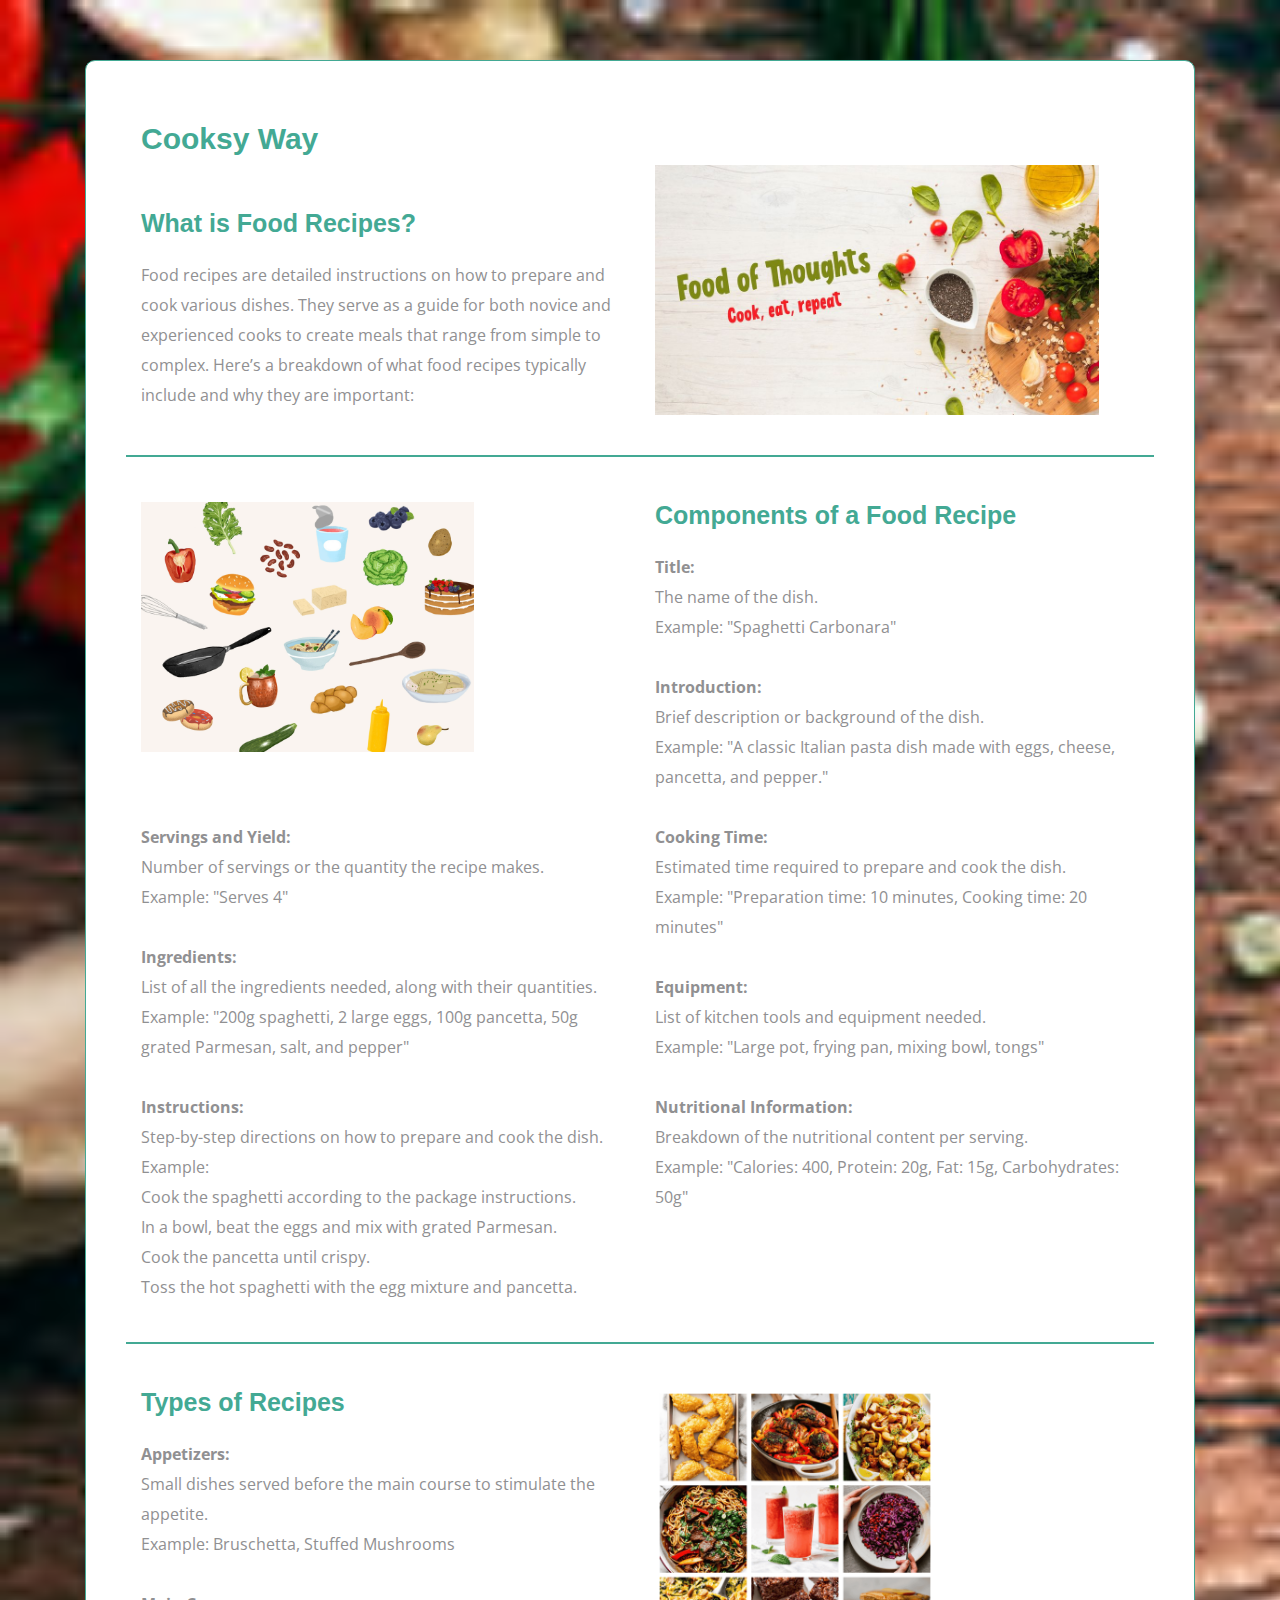
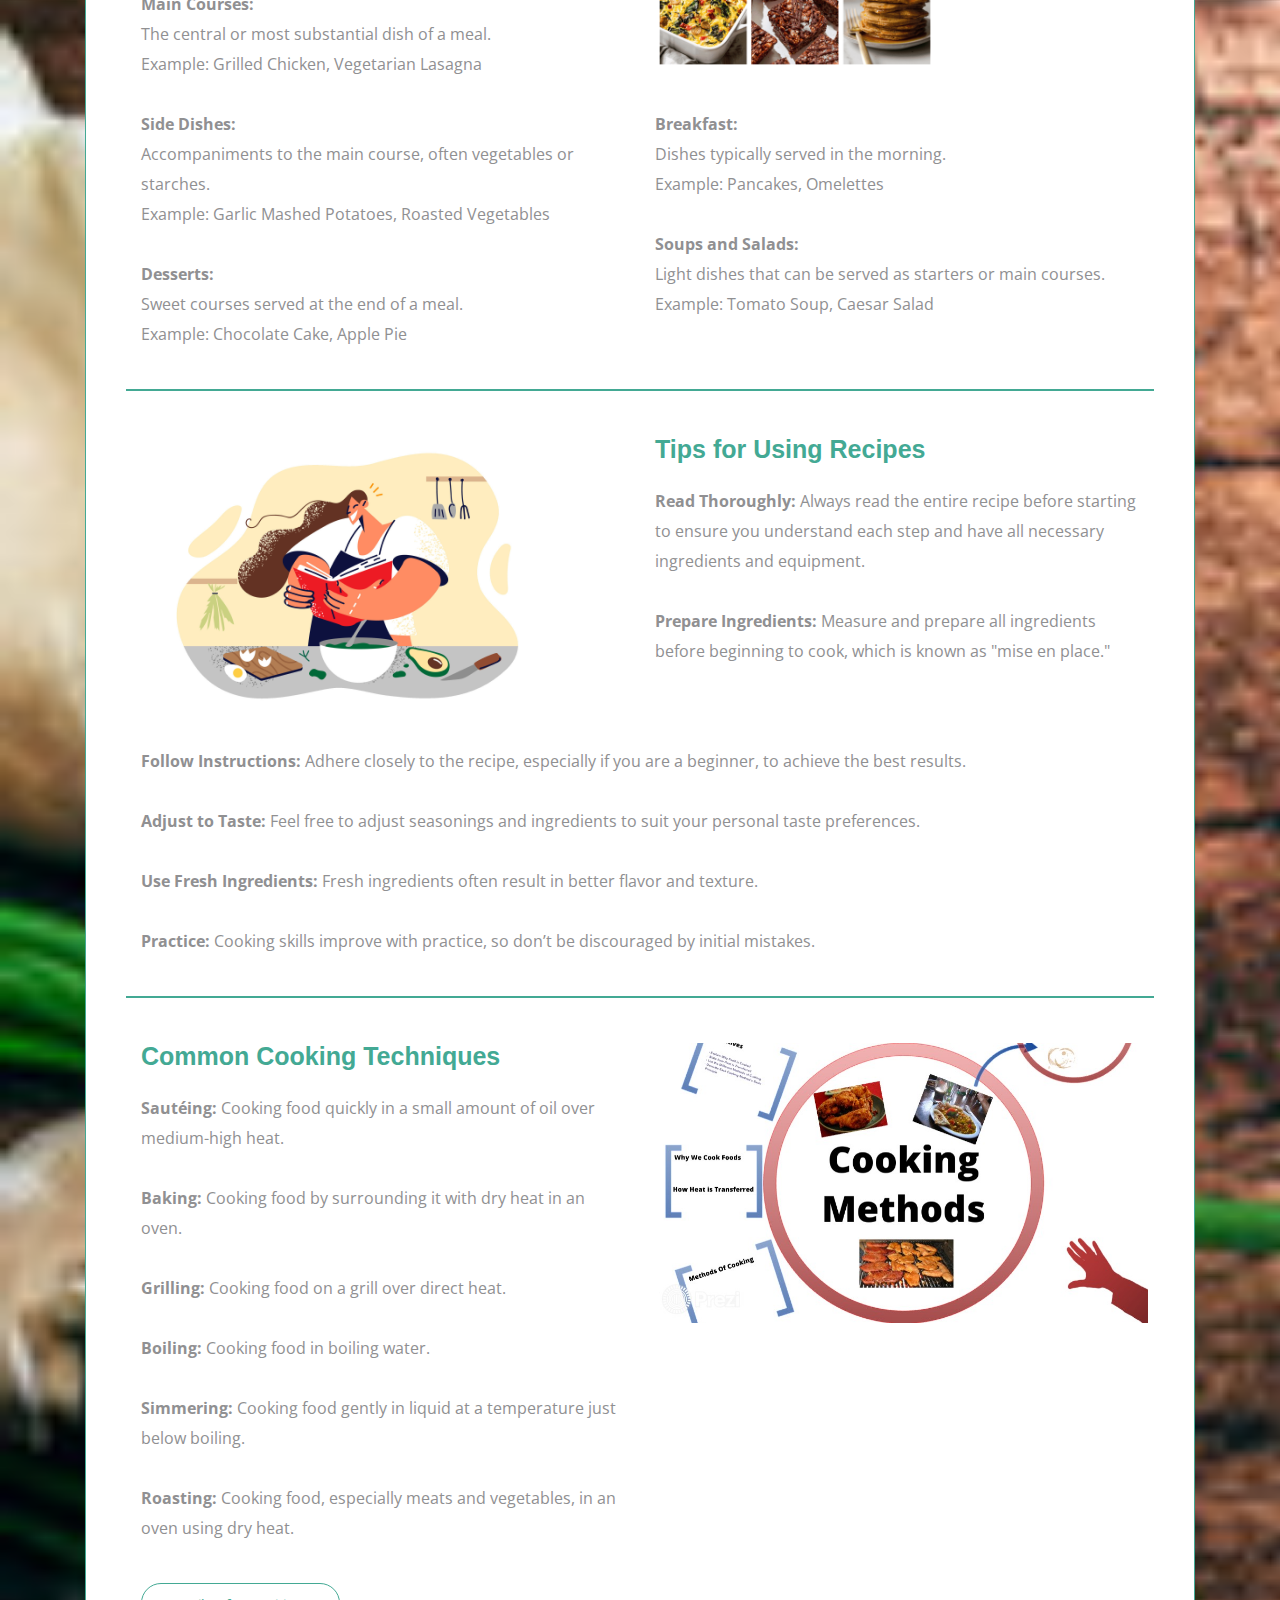
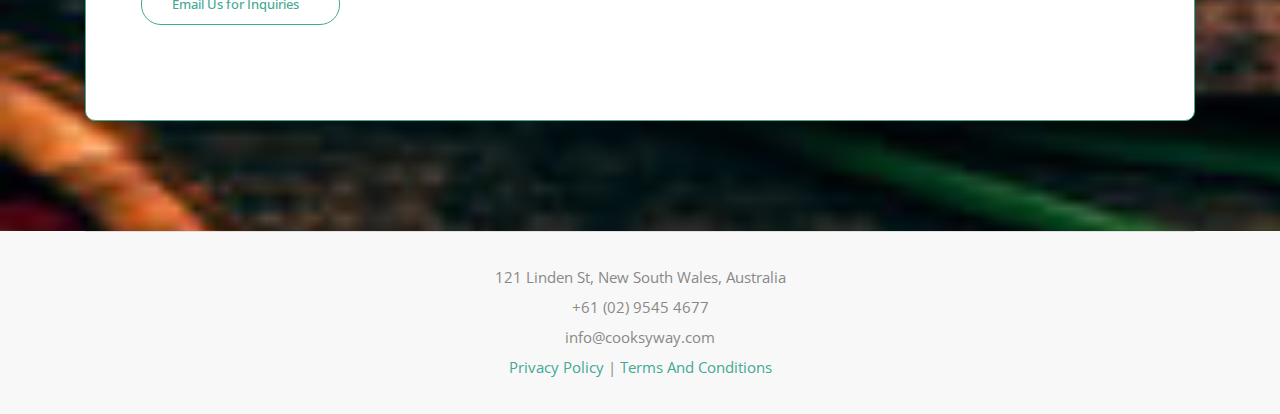
==== commit 257eba49: "img added" ====
--- a/index.html
+++ b/index.html
@@ -35,7 +35,7 @@
     </style>
 </head>
 
-<body>
+<body style="background-image: url('img/bg.jpg'); background-repeat: no-repeat; background-size: cover;">
     <!-- info_area_start  -->
     <div class="info_area">
         <div class="container">
@@ -44,77 +44,149 @@
 
                 <div class="col-lg-12 col-md-6">
                     <div class="single_info ">
-                       <div class="service_content text-left">
+                     <div class="service_content text-left" style="padding: 30px;">
                         <h2>Cooksy Way</h2>
-                        <h3>What is Food Recipes?</h3>
-                        <p>Food recipes are detailed instructions on how to prepare and cook various dishes. They serve as a guide for both novice and experienced cooks to create meals that range from simple to complex. Here’s a breakdown of what food recipes typically include and why they are important:</p>
+                        <div class="row">
+                            <div class="col-lg-6">
+                                <h3>What is Food Recipes?</h3>
+                                <p>Food recipes are detailed instructions on how to prepare and cook various dishes. They serve as a guide for both novice and experienced cooks to create meals that range from simple to complex. Here’s a breakdown of what food recipes typically include and why they are important:</p>
+                            </div>
+                            <div class="col-lg-6">
+                                <img src="img/1.jpg" style="height: 250px;">
+                            </div>
+                        </div>
 
-                        <h3>Components of a Food Recipe</h3><ul><li><p><strong>Title:</strong><ul><li><p>The name of the dish.</p></li><li><p>Example: "Spaghetti Carbonara"</p></li></ul></p></li><li><p><br><strong>Introduction:</strong><ul><li><p>Brief description or background of the dish.</p></li><li><p>Example: "A classic Italian pasta dish made with eggs, cheese, pancetta, and pepper."</p></li></ul></p></li><li><p><br><strong>Servings and Yield:</strong><ul><li><p>Number of servings or the quantity the recipe makes.</p></li><li><p>Example: "Serves 4"</p></li></ul></p></li><li><p><br><strong>Ingredients:</strong><ul><li><p>List of all the ingredients needed, along with their quantities.</p></li><li><p>Example: "200g spaghetti, 2 large eggs, 100g pancetta, 50g grated Parmesan, salt, and pepper"</p></li></ul></p></li><li><p><br><strong>Instructions:</strong><ul><li><p>Step-by-step directions on how to prepare and cook the dish.</p></li><li><p>Example:<ul><li><p>Cook the spaghetti according to the package instructions.</p></li><li><p>In a bowl, beat the eggs and mix with grated Parmesan.</p></li><li><p>Cook the pancetta until crispy.</p></li><li><p>Toss the hot spaghetti with the egg mixture and pancetta.</p></li></ul></p></li></ul></p></li><li><p><br><strong>Cooking Time:</strong><ul><li><p>Estimated time required to prepare and cook the dish.</p></li><li><p>Example: "Preparation time: 10 minutes, Cooking time: 20 minutes"</p></li></ul></p></li><li><p><br><strong>Equipment:</strong><ul><li><p>List of kitchen tools and equipment needed.</p></li><li><p>Example: "Large pot, frying pan, mixing bowl, tongs"</p></li></ul></p></li><li><p><br><strong>Nutritional Information:</strong><ul><li><p>Breakdown of the nutritional content per serving.</p></li><li><p>Example: "Calories: 400, Protein: 20g, Fat: 15g, Carbohydrates: 50g"</p></li></ul></p></li></ul><h3>Types of Recipes</h3><ul><li><p><strong>Appetizers:</strong><ul><li><p>Small dishes served before the main course to stimulate the appetite.</p></li><li><p>Example: Bruschetta, Stuffed Mushrooms</p></li></ul></p></li><li><p><br><strong>Main Courses:</strong><ul><li><p>The central or most substantial dish of a meal.</p></li><li><p>Example: Grilled Chicken, Vegetarian Lasagna</p></li></ul></p></li><li><p><br><strong>Side Dishes:</strong><ul><li><p>Accompaniments to the main course, often vegetables or starches.</p></li><li><p>Example: Garlic Mashed Potatoes, Roasted Vegetables</p></li></ul></p></li><li><p><br><strong>Desserts:</strong><ul><li><p>Sweet courses served at the end of a meal.</p></li><li><p>Example: Chocolate Cake, Apple Pie</p></li></ul></p></li><li><p><br><strong>Breakfast:</strong><ul><li><p>Dishes typically served in the morning.</p></li><li><p>Example: Pancakes, Omelettes</p></li></ul></p></li><li><p><br><strong>Soups and Salads:</strong><ul><li><p>Light dishes that can be served as starters or main courses.</p></li><li><p>Example: Tomato Soup, Caesar Salad</p></li></ul></p></li></ul><h3>Tips for Using Recipes</h3><ul><li><p><strong>Read Thoroughly:</strong> Always read the entire recipe before starting to ensure you understand each step and have all necessary ingredients and equipment.</p></li><li><p><br><strong>Prepare Ingredients:</strong> Measure and prepare all ingredients before beginning to cook, which is known as "mise en place."</p></li><li><p><br><strong>Follow Instructions:</strong> Adhere closely to the recipe, especially if you are a beginner, to achieve the best results.</p></li><li><p><br><strong>Adjust to Taste:</strong> Feel free to adjust seasonings and ingredients to suit your personal taste preferences.</p></li><li><p><br><strong>Use Fresh Ingredients:</strong> Fresh ingredients often result in better flavor and texture.</p></li><li><p><br><strong>Practice:</strong> Cooking skills improve with practice, so don’t be discouraged by initial mistakes.</p></li></ul><h3>Common Cooking Techniques</h3><ul><li><p><strong>Sautéing:</strong> Cooking food quickly in a small amount of oil over medium-high heat.</p></li><li><p><br><strong>Baking:</strong> Cooking food by surrounding it with dry heat in an oven.</p></li><li><p><br><strong>Grilling:</strong> Cooking food on a grill over direct heat.</p></li><li><p><br><strong>Boiling:</strong> Cooking food in boiling water.</p></li><li><p><br><strong>Simmering:</strong> Cooking food gently in liquid at a temperature just below boiling.</p></li><li><p><br><strong>Roasting:</strong> Cooking food, especially meats and vegetables, in an oven using dry heat.</p></li></ul>
-                        <br>
+                        <div class="row" style="margin-top:40px; border-top: 2px solid #43a994;">
+                            <div class="col-lg-6">
+                                <img src="img/2.webp" style="height: 250px; margin-top: 45px;">
+                            </div>
+                            <div class="col-lg-6">
+                                <h3>Components of a Food Recipe</h3><ul><li><p><strong>Title:</strong><ul><li><p>The name of the dish.</p></li><li><p>Example: "Spaghetti Carbonara"</p></li></ul></p></li><li><p><br><strong>Introduction:</strong><ul><li><p>Brief description or background of the dish.</p></li><li><p>Example: "A classic Italian pasta dish made with eggs, cheese, pancetta, and pepper."</p></li></ul></p></li></ul>
+                            </div>
+                            <div class="col-lg-6">
+                                <ul>
+                                    <li><p><br><strong>Servings and Yield:</strong><ul><li><p>Number of servings or the quantity the recipe makes.</p></li><li><p>Example: "Serves 4"</p></li></ul></p></li><li><p><br><strong>Ingredients:</strong><ul><li><p>List of all the ingredients needed, along with their quantities.</p></li><li><p>Example: "200g spaghetti, 2 large eggs, 100g pancetta, 50g grated Parmesan, salt, and pepper"</p></li></ul></p></li><li><p><br><strong>Instructions:</strong><ul><li><p>Step-by-step directions on how to prepare and cook the dish.</p></li><li><p>Example:<ul><li><p>Cook the spaghetti according to the package instructions.</p></li><li><p>In a bowl, beat the eggs and mix with grated Parmesan.</p></li><li><p>Cook the pancetta until crispy.</p></li><li><p>Toss the hot spaghetti with the egg mixture and pancetta.</p></li></ul></p></li></ul></p></li>
+                                </ul>
+                            </div>                            
+                            <div class="col-lg-6">
+                                <ul>
+                                    <li><p><br><strong>Cooking Time:</strong><ul><li><p>Estimated time required to prepare and cook the dish.</p></li><li><p>Example: "Preparation time: 10 minutes, Cooking time: 20 minutes"</p></li></ul></p></li>
+                                    <li><p><br><strong>Equipment:</strong><ul><li><p>List of kitchen tools and equipment needed.</p></li><li><p>Example: "Large pot, frying pan, mixing bowl, tongs"</p></li></ul></p></li><li><p><br><strong>Nutritional Information:</strong><ul><li><p>Breakdown of the nutritional content per serving.</p></li><li><p>Example: "Calories: 400, Protein: 20g, Fat: 15g, Carbohydrates: 50g"</p></li></ul></p></li>
+                                </ul>
+                            </div>
+                        </div>
 
-                        <a href="mailto:info@cooksyway.com" class="genric-btn danger-border circle arrow mt-3">Email Us for Inquiries<span class="lnr lnr-arrow-right"></span></a>
+                        <div class="row" style="margin-top:40px; border-top: 2px solid #43a994;">
+                            <div class="col-lg-6">
+
+                                <h3>Types of Recipes</h3><ul><li><p><strong>Appetizers:</strong><ul><li><p>Small dishes served before the main course to stimulate the appetite.</p></li><li><p>Example: Bruschetta, Stuffed Mushrooms</p></li></ul></p></li><li><p><br><strong>Main Courses:</strong><ul><li><p>The central or most substantial dish of a meal.</p></li><li><p>Example: Grilled Chicken, Vegetarian Lasagna</p></li></ul></p></li></ul>
+                            </div>                            
+                            <div class="col-lg-6">
+
+                                <img src="img/3.webp" style="height: 280px; margin-top: 45px;">
+                            </div>
+                            <div class="col-lg-6">
+                                <ul>
+                                    <li><p><br><strong>Side Dishes:</strong><ul><li><p>Accompaniments to the main course, often vegetables or starches.</p></li><li><p>Example: Garlic Mashed Potatoes, Roasted Vegetables</p></li></ul></p></li><li><p><br><strong>Desserts:</strong><ul><li><p>Sweet courses served at the end of a meal.</p></li><li><p>Example: Chocolate Cake, Apple Pie</p></li></ul></p></li></ul>                                
+
+                                </div>                            
+
+                                <div class="col-lg-6">
+                                <ul>
+                                    <li><p><br><strong>Breakfast:</strong><ul><li><p>Dishes typically served in the morning.</p></li><li><p>Example: Pancakes, Omelettes</p></li></ul></p></li><li><p><br><strong>Soups and Salads:</strong><ul><li><p>Light dishes that can be served as starters or main courses.</p></li><li><p>Example: Tomato Soup, Caesar Salad</p></li></ul></p></li></ul>                                
+
+                                </div>
+                            </div>
+
+                            <div class="row" style="margin-top:40px; border-top: 2px solid #43a994;">
+                                <div class="col-lg-6">
+                                    <img src="img/4.jpg" style="height: 280px; margin-top: 45px;">
+                                </div>
+                                <div class="col-lg-6">
+                                    <h3>Tips for Using Recipes</h3><ul><li><p><strong>Read Thoroughly:</strong> Always read the entire recipe before starting to ensure you understand each step and have all necessary ingredients and equipment.</p></li><li><p><br><strong>Prepare Ingredients:</strong> Measure and prepare all ingredients before beginning to cook, which is known as "mise en place."</p></li>
+                                    </ul>
+                                </div>
+                                <div class="col-lg-12">
+                                    <ul>
+                                    <li><p><br><strong>Follow Instructions:</strong> Adhere closely to the recipe, especially if you are a beginner, to achieve the best results.</p></li><li><p><br><strong>Adjust to Taste:</strong> Feel free to adjust seasonings and ingredients to suit your personal taste preferences.</p></li><li><p><br><strong>Use Fresh Ingredients:</strong> Fresh ingredients often result in better flavor and texture.</p></li><li><p><br><strong>Practice:</strong> Cooking skills improve with practice, so don’t be discouraged by initial mistakes.</p></li></ul></ul>
+                                </div>
+                                
+                            </div>
+                            <div class="row" style="margin-top:40px; border-top: 2px solid #43a994;">
+                                <div class="col-lg-6">
+                                    <h3>Common Cooking Techniques</h3><ul><li><p><strong>Sautéing:</strong> Cooking food quickly in a small amount of oil over medium-high heat.</p></li><li><p><br><strong>Baking:</strong> Cooking food by surrounding it with dry heat in an oven.</p></li><li><p><br><strong>Grilling:</strong> Cooking food on a grill over direct heat.</p></li><li><p><br><strong>Boiling:</strong> Cooking food in boiling water.</p></li><li><p><br><strong>Simmering:</strong> Cooking food gently in liquid at a temperature just below boiling.</p></li><li><p><br><strong>Roasting:</strong> Cooking food, especially meats and vegetables, in an oven using dry heat.</p></li></ul>
+                                </div>
+                                <div class="col-lg-6">
+                                    <img src="img/5.jpg" style="height: 280px; margin-top: 45px;">
+                                </div>
+                            </div>
+
+
+                            <br>
+
+                            <a href="mailto:info@cooksyway.com" class="genric-btn danger-border circle arrow mt-3">Email Us for Inquiries<span class="lnr lnr-arrow-right"></span></a>
+                        </div>
                     </div>
                 </div>
             </div>
         </div>
     </div>
-</div>
-<!-- info_area_end -->
+    <!-- info_area_end -->
 
 
 
-<footer class="footer">
-    <div class="copy-right_text">
-        <div class="container">
-            <div class="bordered_1px"></div>
-            <div class="row">
-                <div class="col-xl-12">
-                    <p class="copy_right text-center">
-                        121 Linden St, New South Wales, Australia
-                        <br>+61 (02) 9545 4677
-                        <br>
-                        info@cooksyway.com
-                        <br>
-                        <a href="privacy-policy.html">Privacy Policy</a> | <a href="terms-and-conditions.html">Terms And Conditions</a>
+    <footer class="footer">
+        <div class="copy-right_text">
+            <div class="container">
+                <div class="bordered_1px"></div>
+                <div class="row">
+                    <div class="col-xl-12">
+                        <p class="copy_right text-center">
+                            121 Linden St, New South Wales, Australia
+                            <br>+61 (02) 9545 4677
+                            <br>
+                            info@cooksyway.com
+                            <br>
+                            <a href="privacy-policy.html">Privacy Policy</a> | <a href="terms-and-conditions.html">Terms And Conditions</a>
 
+                        </div>
                     </div>
                 </div>
             </div>
-        </div>
-    </footer>
+        </footer>
 
 
-    <!-- footer_end  -->
+        <!-- footer_end  -->
 
 
-    <!-- JS here -->
-    <script src="js/vendor/modernizr-3.5.0.min.js"></script>
-    <script src="js/vendor/jquery-1.12.4.min.js"></script>
-    <script src="js/popper.min.js"></script>
-    <script src="js/bootstrap.min.js"></script>
-    <script src="js/owl.carousel.min.js"></script>
-    <script src="js/isotope.pkgd.min.js"></script>
-    <script src="js/ajax-form.js"></script>
-    <script src="js/waypoints.min.js"></script>
-    <script src="js/jquery.counterup.min.js"></script>
-    <script src="js/imagesloaded.pkgd.min.js"></script>
-    <script src="js/scrollIt.js"></script>
-    <script src="js/jquery.scrollUp.min.js"></script>
-    <script src="js/wow.min.js"></script>
-    <script src="js/nice-select.min.js"></script>
-    <script src="js/jquery.slicknav.min.js"></script>
-    <script src="js/jquery.magnific-popup.min.js"></script>
-    <script src="js/plugins.js"></script>
-    <script src="js/gijgo.min.js"></script>
+        <!-- JS here -->
+        <script src="js/vendor/modernizr-3.5.0.min.js"></script>
+        <script src="js/vendor/jquery-1.12.4.min.js"></script>
+        <script src="js/popper.min.js"></script>
+        <script src="js/bootstrap.min.js"></script>
+        <script src="js/owl.carousel.min.js"></script>
+        <script src="js/isotope.pkgd.min.js"></script>
+        <script src="js/ajax-form.js"></script>
+        <script src="js/waypoints.min.js"></script>
+        <script src="js/jquery.counterup.min.js"></script>
+        <script src="js/imagesloaded.pkgd.min.js"></script>
+        <script src="js/scrollIt.js"></script>
+        <script src="js/jquery.scrollUp.min.js"></script>
+        <script src="js/wow.min.js"></script>
+        <script src="js/nice-select.min.js"></script>
+        <script src="js/jquery.slicknav.min.js"></script>
+        <script src="js/jquery.magnific-popup.min.js"></script>
+        <script src="js/plugins.js"></script>
+        <script src="js/gijgo.min.js"></script>
 
-    <!--contact js-->
-    <script src="js/contact.js"></script>
-    <script src="js/jquery.ajaxchimp.min.js"></script>
-    <script src="js/jquery.form.js"></script>
-    <script src="js/jquery.validate.min.js"></script>
-    <script src="js/mail-script.js"></script>
+        <!--contact js-->
+        <script src="js/contact.js"></script>
+        <script src="js/jquery.ajaxchimp.min.js"></script>
+        <script src="js/jquery.form.js"></script>
+        <script src="js/jquery.validate.min.js"></script>
+        <script src="js/mail-script.js"></script>
 
-    <script src="js/main.js"></script>
-</body>
+        <script src="js/main.js"></script>
+    </body>
 
-</html>
+    </html>
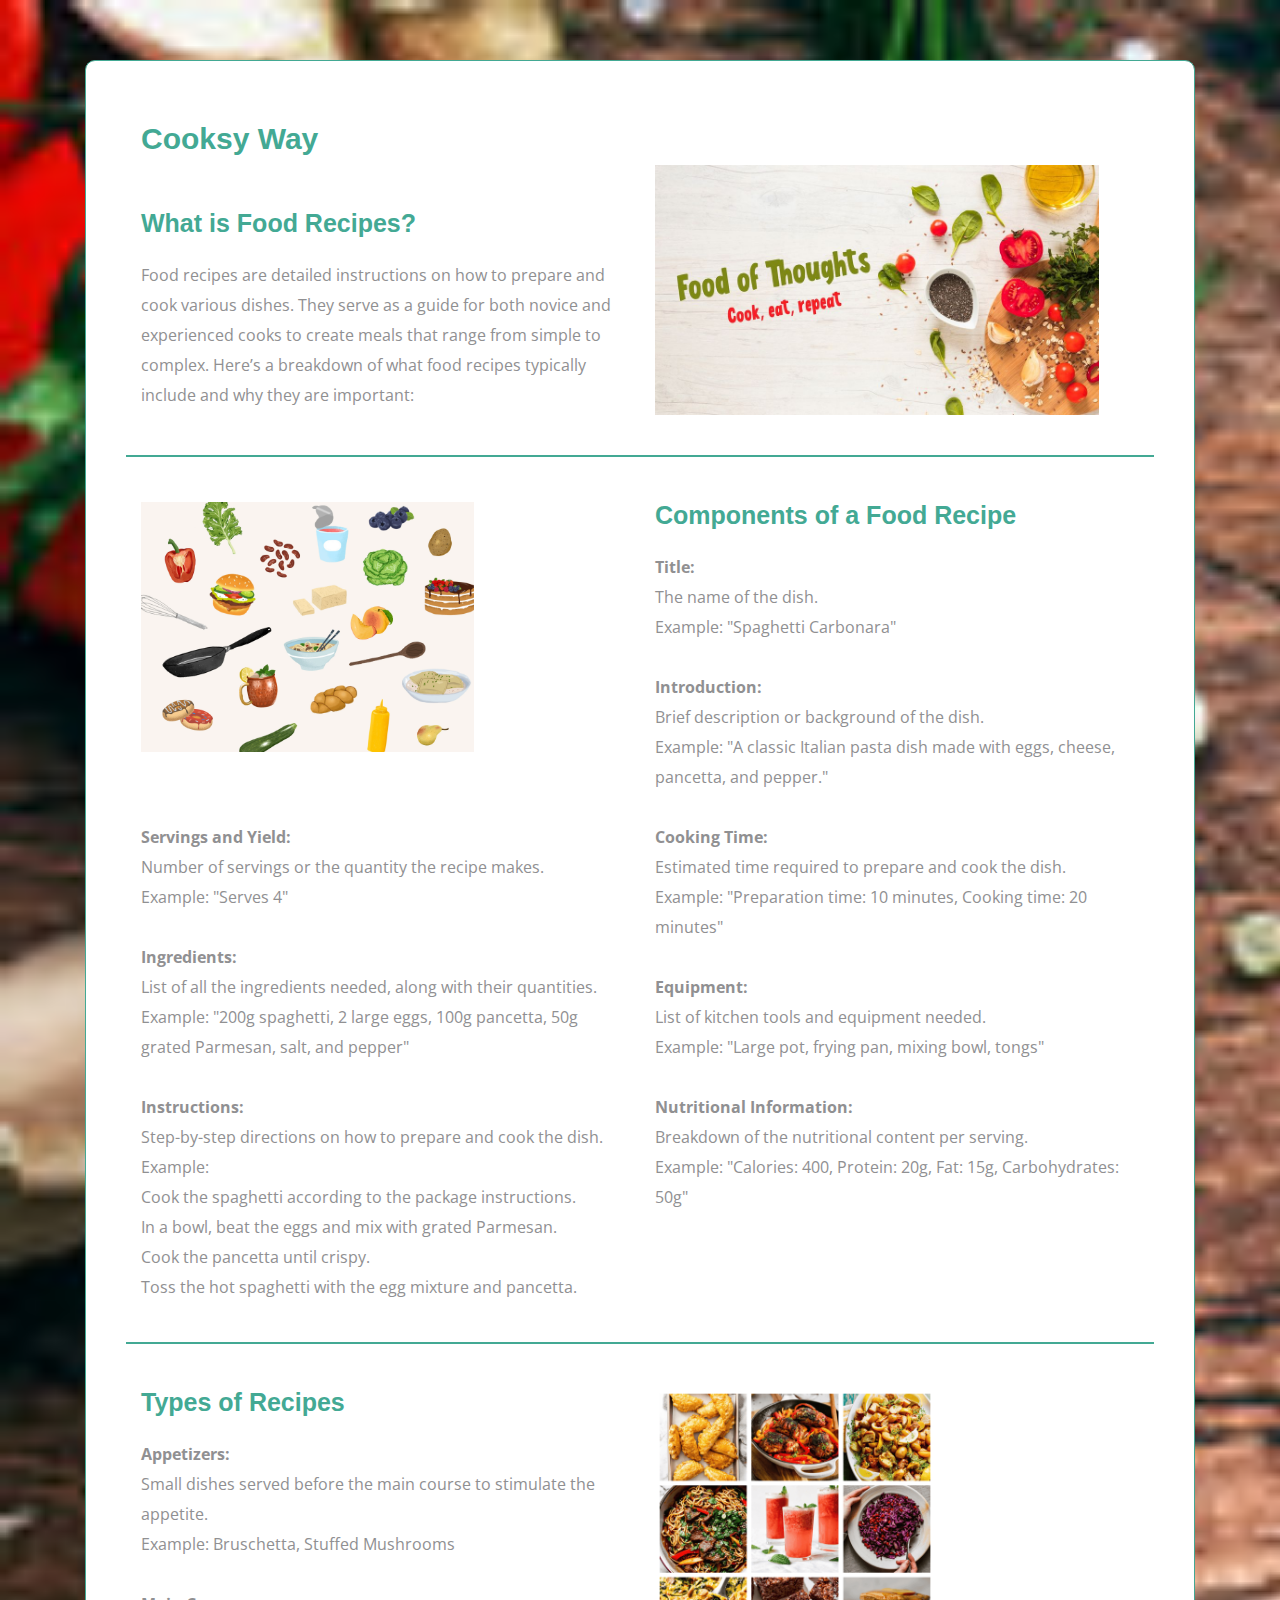
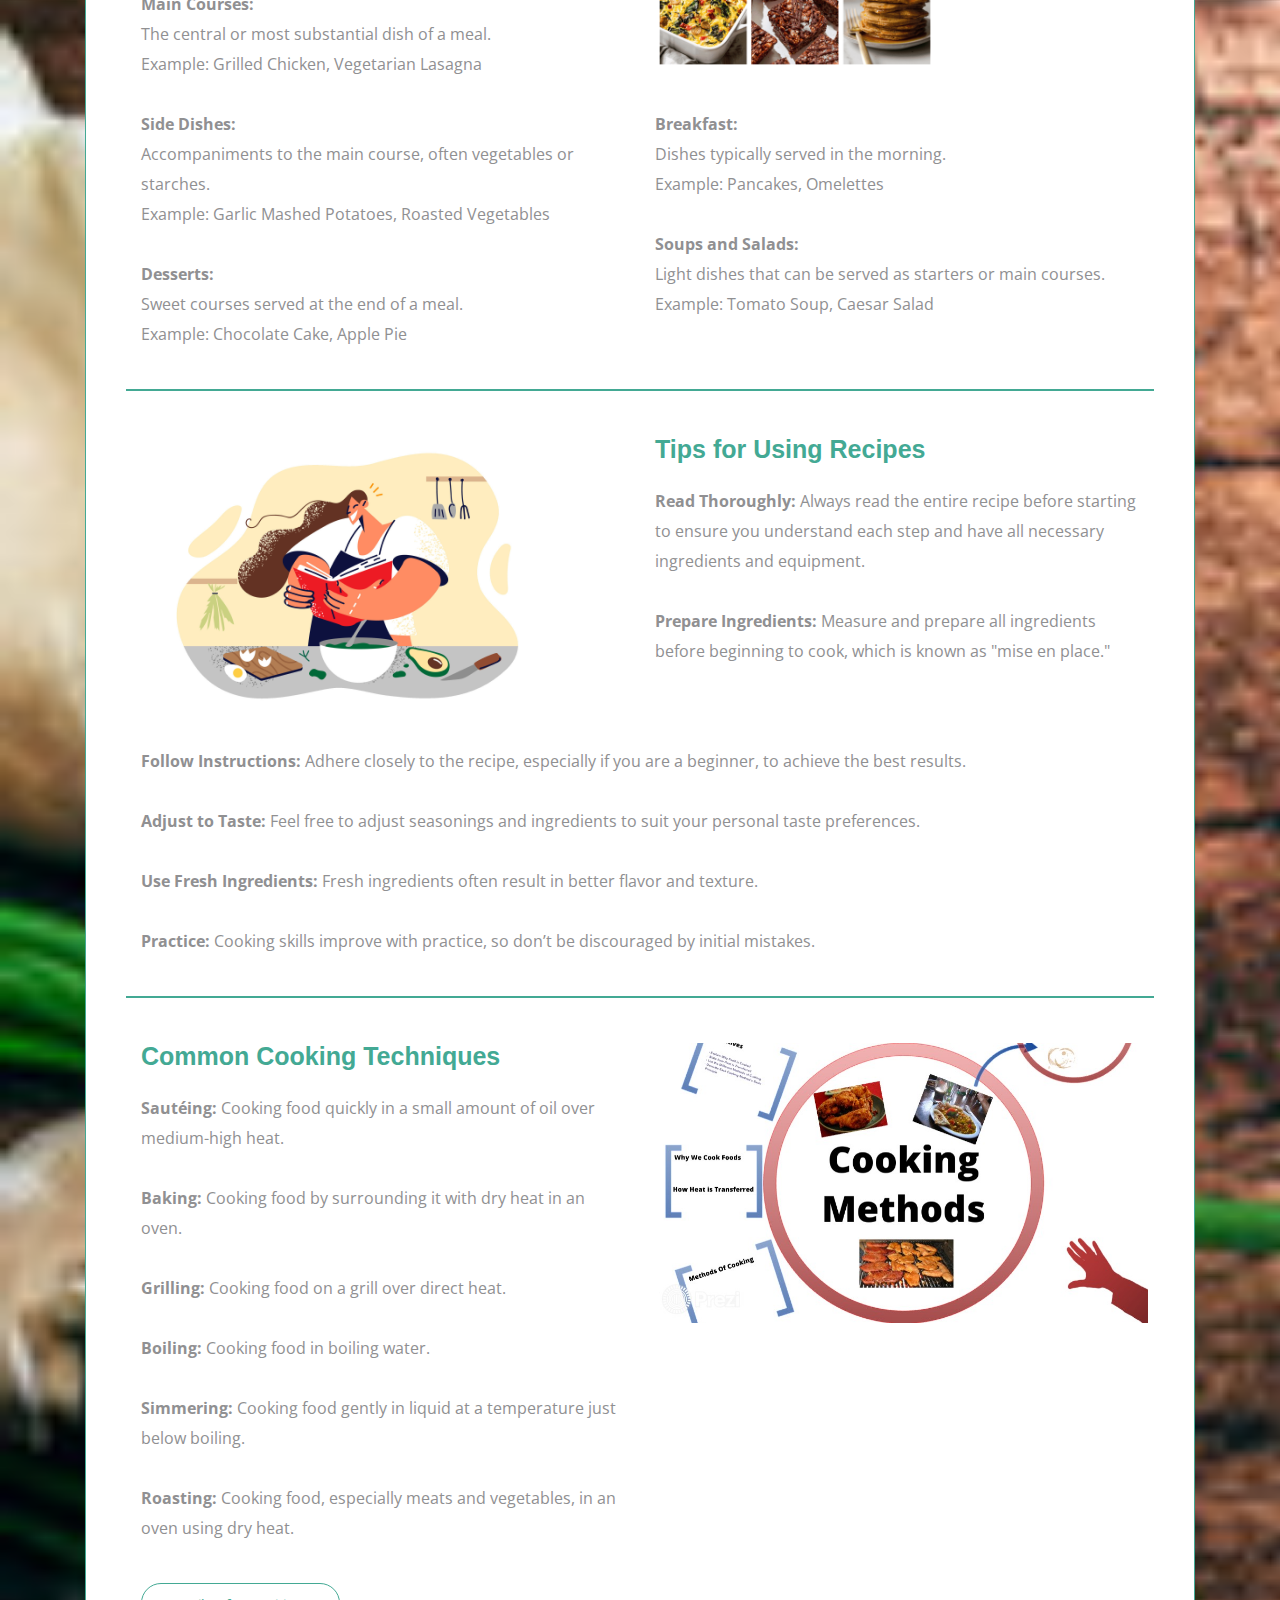
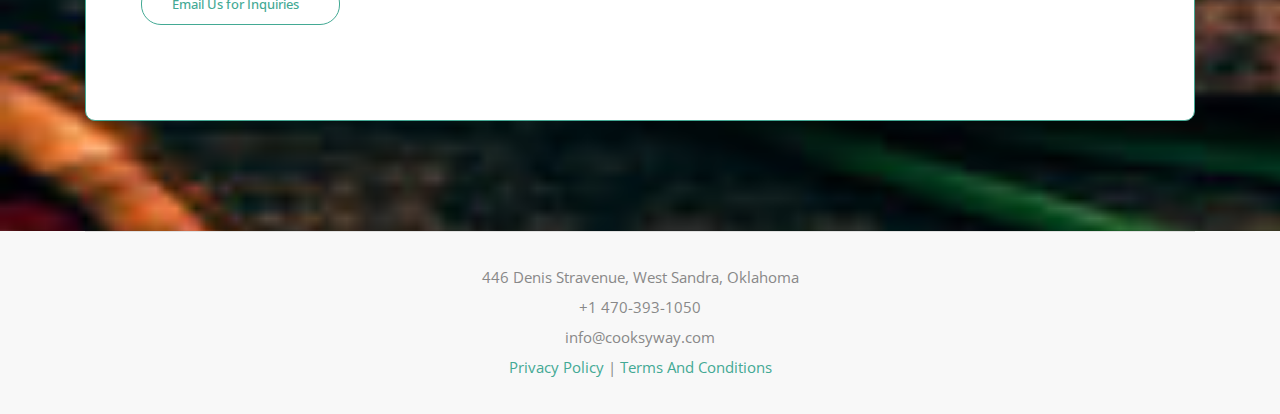
==== commit 5df9a102: "contact details changed" ====
--- a/index.html
+++ b/index.html
@@ -142,8 +142,8 @@
                 <div class="row">
                     <div class="col-xl-12">
                         <p class="copy_right text-center">
-                            121 Linden St, New South Wales, Australia
-                            <br>+61 (02) 9545 4677
+                            446 Denis Stravenue, West Sandra, Oklahoma
+                            <br>+1 470-393-1050
                             <br>
                             info@cooksyway.com
                             <br>
